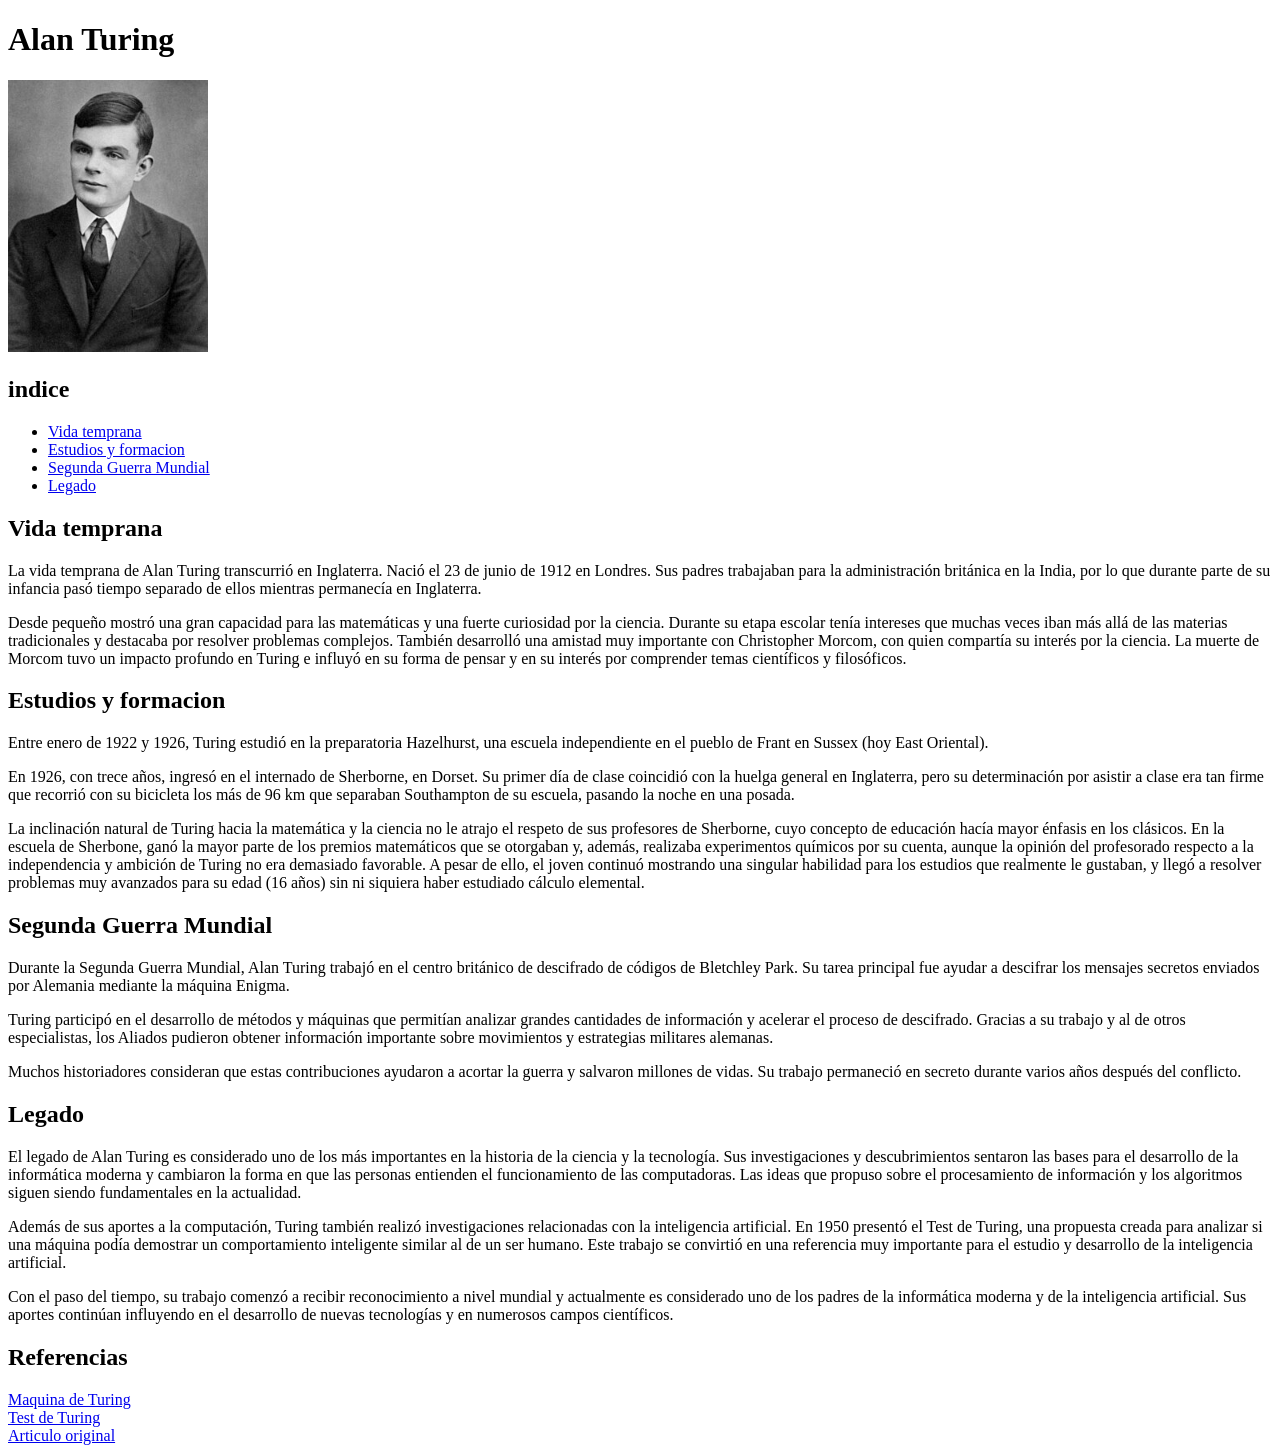
==== index.html @ c183ad16 "agregue etiquetas semanticas y no semanticas" ====
<!DOCTYPE html>
<html>
    <head>
        <title>Alan Turing</title>
    </head>
    <body>
       <header>
        <h1>Alan Turing</h1>
        <img src="img/Alan_Turing_img1.jpg" width="200">
       </header>

       <nav>
        <h2>indice</h2>
        <ul>
            <li><a href="#vida">Vida temprana</a></li>
            <li><a href="#estudios">Estudios y formacion</a></li>
            <li><a href="#guerra">Segunda Guerra Mundial</a></li>
            <li><a href="#legado">Legado</a></li>
        </ul>
       </nav>

       <main>

<section>
    
        <h2 id="vida">Vida temprana</h2>
        <p>La vida temprana de Alan Turing transcurrió en Inglaterra. Nació el 23 de junio de 1912 en Londres. Sus padres trabajaban para la administración británica en la India, por lo que durante parte de su infancia pasó tiempo separado de ellos mientras permanecía en Inglaterra.</p>
        <p>Desde pequeño mostró una gran capacidad para las matemáticas y una fuerte curiosidad por la ciencia. Durante su etapa escolar tenía intereses que muchas veces iban más allá de las materias tradicionales y destacaba por resolver problemas complejos. También desarrolló una amistad muy importante con Christopher Morcom, con quien compartía su interés por la ciencia. La muerte de Morcom tuvo un impacto profundo en Turing e influyó en su forma de pensar y en su interés por comprender temas científicos y filosóficos.</p>

        <h2 id="estudios">Estudios y formacion</h2>
        <p>Entre enero de 1922 y 1926, Turing estudió en la preparatoria Hazelhurst, una escuela independiente en el pueblo de Frant en Sussex (hoy East Oriental).</p>
        <p>En 1926, con trece años, ingresó en el internado de Sherborne, en Dorset. Su primer día de clase coincidió con la huelga general en Inglaterra, pero su determinación por asistir a clase era tan firme que recorrió con su bicicleta los más de 96 km que separaban Southampton de su escuela, pasando la noche en una posada.</p>
        <p>La inclinación natural de Turing hacia la matemática y la ciencia no le atrajo el respeto de sus profesores de Sherborne, cuyo concepto de educación hacía mayor énfasis en los clásicos. En la escuela de Sherbone, ganó la mayor parte de los premios matemáticos que se otorgaban y, además, realizaba experimentos químicos por su cuenta, aunque la opinión del profesorado respecto a la independencia y ambición de Turing no era demasiado favorable. A pesar de ello, el joven continuó mostrando una singular habilidad para los estudios que realmente le gustaban, y llegó a resolver problemas muy avanzados para su edad (16 años) sin ni siquiera haber estudiado cálculo elemental.</p>

        <h2 id="guerra">Segunda Guerra Mundial</h2>
        <p>Durante la Segunda Guerra Mundial, Alan Turing trabajó en el centro británico de descifrado de códigos de Bletchley Park. Su tarea principal fue ayudar a descifrar los mensajes secretos enviados por Alemania mediante la máquina Enigma.</p>
        <p>Turing participó en el desarrollo de métodos y máquinas que permitían analizar grandes cantidades de información y acelerar el proceso de descifrado. Gracias a su trabajo y al de otros especialistas, los Aliados pudieron obtener información importante sobre movimientos y estrategias militares alemanas.</p>
        <p>Muchos historiadores consideran que estas contribuciones ayudaron a acortar la guerra y salvaron millones de vidas. Su trabajo permaneció en secreto durante varios años después del conflicto.</p>

        <h2 id="legado">Legado</h2>
        <p>El legado de Alan Turing es considerado uno de los más importantes en la historia de la ciencia y la tecnología. Sus investigaciones y descubrimientos sentaron las bases para el desarrollo de la informática moderna y cambiaron la forma en que las personas entienden el funcionamiento de las computadoras. Las ideas que propuso sobre el procesamiento de información y los algoritmos siguen siendo fundamentales en la actualidad.</p>
        <p>Además de sus aportes a la computación, Turing también realizó investigaciones relacionadas con la inteligencia artificial. En 1950 presentó el Test de Turing, una propuesta creada para analizar si una máquina podía demostrar un comportamiento inteligente similar al de un ser humano. Este trabajo se convirtió en una referencia muy importante para el estudio y desarrollo de la inteligencia artificial.</p>
        <p>Con el paso del tiempo, su trabajo comenzó a recibir reconocimiento a nivel mundial y actualmente es considerado uno de los padres de la informática moderna y de la inteligencia artificial. Sus aportes continúan influyendo en el desarrollo de nuevas tecnologías y en numerosos campos científicos.</p>

        <h2>Referencias</h2>
        <a href="tema2.html">Maquina de Turing</a><br>
        <a href="tema3.html">Test de Turing</a><br>
        <a href="https://es.wikipedia.org/wiki/Alan_Turing">Articulo original</a>
        

    
    </body>
</html>
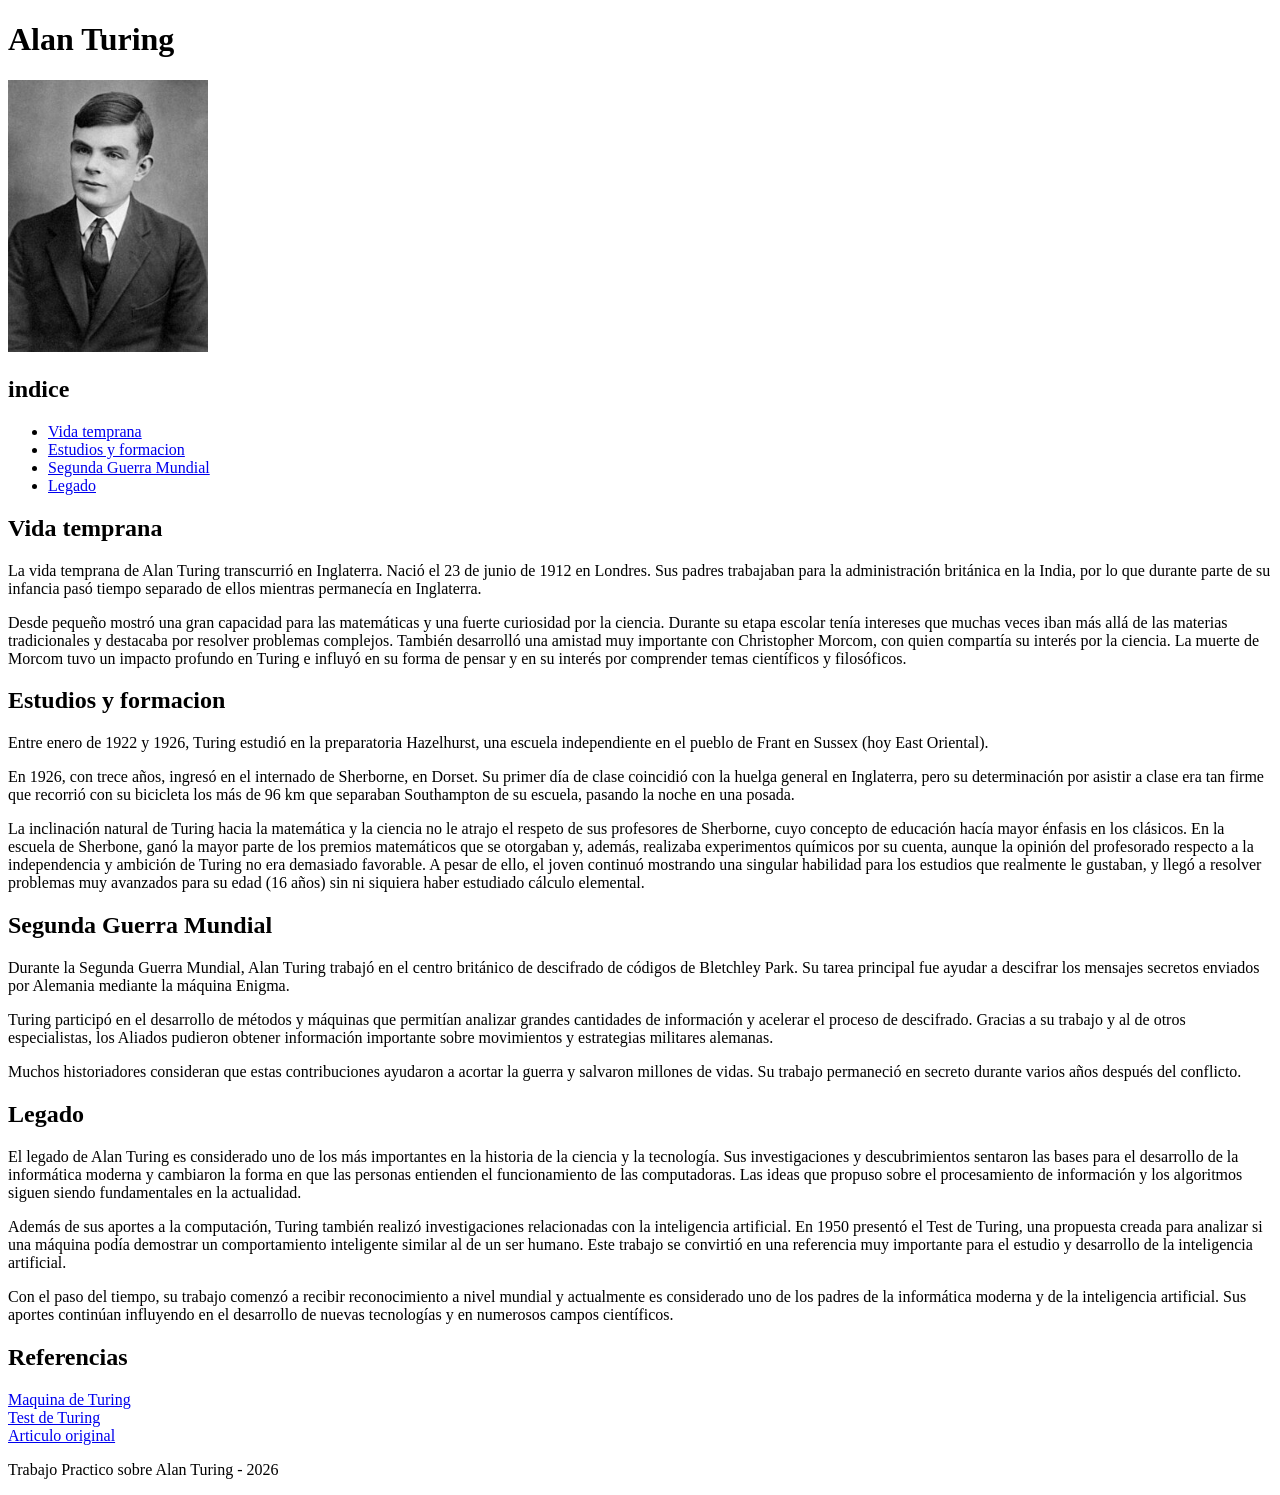
==== commit f6f4c7f1: "avances de etiquetas semanticas" ====
--- a/index.html
+++ b/index.html
@@ -22,31 +22,52 @@
        <main>
 
 <section>
-    
-        <h2 id="vida">Vida temprana</h2>
+
+        <article id="vida">
+        <h2>Vida temprana</h2>
         <p>La vida temprana de Alan Turing transcurrió en Inglaterra. Nació el 23 de junio de 1912 en Londres. Sus padres trabajaban para la administración británica en la India, por lo que durante parte de su infancia pasó tiempo separado de ellos mientras permanecía en Inglaterra.</p>
         <p>Desde pequeño mostró una gran capacidad para las matemáticas y una fuerte curiosidad por la ciencia. Durante su etapa escolar tenía intereses que muchas veces iban más allá de las materias tradicionales y destacaba por resolver problemas complejos. También desarrolló una amistad muy importante con Christopher Morcom, con quien compartía su interés por la ciencia. La muerte de Morcom tuvo un impacto profundo en Turing e influyó en su forma de pensar y en su interés por comprender temas científicos y filosóficos.</p>
+        </article>
+</section>
 
-        <h2 id="estudios">Estudios y formacion</h2>
+<section>
+    <article id="estudios">
+        <h2>Estudios y formacion</h2>
         <p>Entre enero de 1922 y 1926, Turing estudió en la preparatoria Hazelhurst, una escuela independiente en el pueblo de Frant en Sussex (hoy East Oriental).</p>
         <p>En 1926, con trece años, ingresó en el internado de Sherborne, en Dorset. Su primer día de clase coincidió con la huelga general en Inglaterra, pero su determinación por asistir a clase era tan firme que recorrió con su bicicleta los más de 96 km que separaban Southampton de su escuela, pasando la noche en una posada.</p>
         <p>La inclinación natural de Turing hacia la matemática y la ciencia no le atrajo el respeto de sus profesores de Sherborne, cuyo concepto de educación hacía mayor énfasis en los clásicos. En la escuela de Sherbone, ganó la mayor parte de los premios matemáticos que se otorgaban y, además, realizaba experimentos químicos por su cuenta, aunque la opinión del profesorado respecto a la independencia y ambición de Turing no era demasiado favorable. A pesar de ello, el joven continuó mostrando una singular habilidad para los estudios que realmente le gustaban, y llegó a resolver problemas muy avanzados para su edad (16 años) sin ni siquiera haber estudiado cálculo elemental.</p>
+    </article>
+</section>
 
-        <h2 id="guerra">Segunda Guerra Mundial</h2>
+<section>
+    <article id="guerra">
+        <h2>Segunda Guerra Mundial</h2>
         <p>Durante la Segunda Guerra Mundial, Alan Turing trabajó en el centro británico de descifrado de códigos de Bletchley Park. Su tarea principal fue ayudar a descifrar los mensajes secretos enviados por Alemania mediante la máquina Enigma.</p>
         <p>Turing participó en el desarrollo de métodos y máquinas que permitían analizar grandes cantidades de información y acelerar el proceso de descifrado. Gracias a su trabajo y al de otros especialistas, los Aliados pudieron obtener información importante sobre movimientos y estrategias militares alemanas.</p>
         <p>Muchos historiadores consideran que estas contribuciones ayudaron a acortar la guerra y salvaron millones de vidas. Su trabajo permaneció en secreto durante varios años después del conflicto.</p>
+    </article>
+</section>
 
-        <h2 id="legado">Legado</h2>
+<section>
+    <article id="legado">
+        <h2>Legado</h2>
         <p>El legado de Alan Turing es considerado uno de los más importantes en la historia de la ciencia y la tecnología. Sus investigaciones y descubrimientos sentaron las bases para el desarrollo de la informática moderna y cambiaron la forma en que las personas entienden el funcionamiento de las computadoras. Las ideas que propuso sobre el procesamiento de información y los algoritmos siguen siendo fundamentales en la actualidad.</p>
         <p>Además de sus aportes a la computación, Turing también realizó investigaciones relacionadas con la inteligencia artificial. En 1950 presentó el Test de Turing, una propuesta creada para analizar si una máquina podía demostrar un comportamiento inteligente similar al de un ser humano. Este trabajo se convirtió en una referencia muy importante para el estudio y desarrollo de la inteligencia artificial.</p>
         <p>Con el paso del tiempo, su trabajo comenzó a recibir reconocimiento a nivel mundial y actualmente es considerado uno de los padres de la informática moderna y de la inteligencia artificial. Sus aportes continúan influyendo en el desarrollo de nuevas tecnologías y en numerosos campos científicos.</p>
+    </article>
+</section>
 
+<div>
         <h2>Referencias</h2>
         <a href="tema2.html">Maquina de Turing</a><br>
         <a href="tema3.html">Test de Turing</a><br>
         <a href="https://es.wikipedia.org/wiki/Alan_Turing">Articulo original</a>
-        
+</div>
+       </main>
+
+       <footer>
+        <p>Trabajo Practico sobre Alan Turing - 2026</p>
+       </footer>
 
     
     </body>
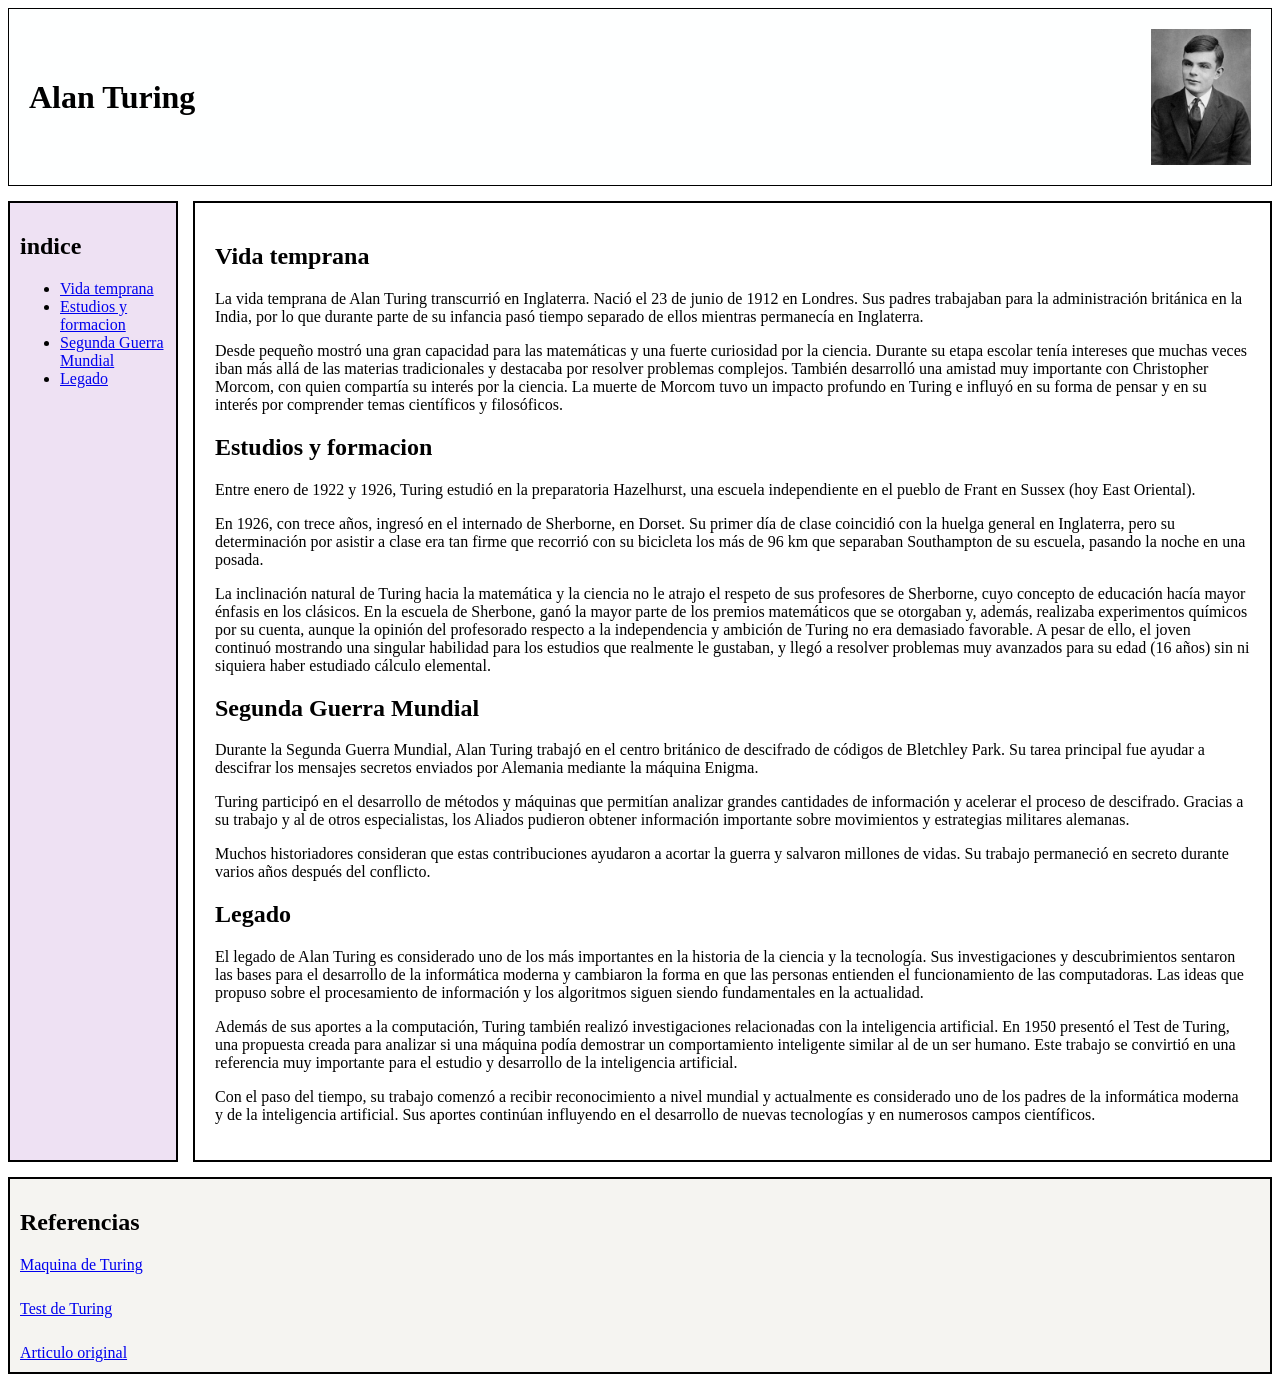
==== commit d9e3b298: "estilos" ====
--- a/index.html
+++ b/index.html
@@ -2,14 +2,15 @@
 <html>
     <head>
         <title>Alan Turing</title>
+        <link rel="stylesheet" href="estilos.css">
     </head>
     <body>
-       <header>
+        <div class="contenedor">
+            <header class="titulo">
         <h1>Alan Turing</h1>
-        <img src="img/Alan_Turing_img1.jpg" width="200">
-       </header>
-
-       <nav>
+        <img src="img/Alan_Turing_img1.jpg" width="100">
+            </header>
+            <nav class="indice">
         <h2>indice</h2>
         <ul>
             <li><a href="#vida">Vida temprana</a></li>
@@ -17,58 +18,36 @@
             <li><a href="#guerra">Segunda Guerra Mundial</a></li>
             <li><a href="#legado">Legado</a></li>
         </ul>
-       </nav>
+            </nav>
 
-       <main>
-
-<section>
-
-        <article id="vida">
-        <h2>Vida temprana</h2>
+            <main class="contenido">
+        <h2 id="vida">Vida temprana</h2>
         <p>La vida temprana de Alan Turing transcurrió en Inglaterra. Nació el 23 de junio de 1912 en Londres. Sus padres trabajaban para la administración británica en la India, por lo que durante parte de su infancia pasó tiempo separado de ellos mientras permanecía en Inglaterra.</p>
         <p>Desde pequeño mostró una gran capacidad para las matemáticas y una fuerte curiosidad por la ciencia. Durante su etapa escolar tenía intereses que muchas veces iban más allá de las materias tradicionales y destacaba por resolver problemas complejos. También desarrolló una amistad muy importante con Christopher Morcom, con quien compartía su interés por la ciencia. La muerte de Morcom tuvo un impacto profundo en Turing e influyó en su forma de pensar y en su interés por comprender temas científicos y filosóficos.</p>
-        </article>
-</section>
 
-<section>
-    <article id="estudios">
-        <h2>Estudios y formacion</h2>
+        <h2 id="estudios">Estudios y formacion</h2>
         <p>Entre enero de 1922 y 1926, Turing estudió en la preparatoria Hazelhurst, una escuela independiente en el pueblo de Frant en Sussex (hoy East Oriental).</p>
         <p>En 1926, con trece años, ingresó en el internado de Sherborne, en Dorset. Su primer día de clase coincidió con la huelga general en Inglaterra, pero su determinación por asistir a clase era tan firme que recorrió con su bicicleta los más de 96 km que separaban Southampton de su escuela, pasando la noche en una posada.</p>
         <p>La inclinación natural de Turing hacia la matemática y la ciencia no le atrajo el respeto de sus profesores de Sherborne, cuyo concepto de educación hacía mayor énfasis en los clásicos. En la escuela de Sherbone, ganó la mayor parte de los premios matemáticos que se otorgaban y, además, realizaba experimentos químicos por su cuenta, aunque la opinión del profesorado respecto a la independencia y ambición de Turing no era demasiado favorable. A pesar de ello, el joven continuó mostrando una singular habilidad para los estudios que realmente le gustaban, y llegó a resolver problemas muy avanzados para su edad (16 años) sin ni siquiera haber estudiado cálculo elemental.</p>
-    </article>
-</section>
 
-<section>
-    <article id="guerra">
-        <h2>Segunda Guerra Mundial</h2>
+        <h2 id="guerra">Segunda Guerra Mundial</h2>
         <p>Durante la Segunda Guerra Mundial, Alan Turing trabajó en el centro británico de descifrado de códigos de Bletchley Park. Su tarea principal fue ayudar a descifrar los mensajes secretos enviados por Alemania mediante la máquina Enigma.</p>
         <p>Turing participó en el desarrollo de métodos y máquinas que permitían analizar grandes cantidades de información y acelerar el proceso de descifrado. Gracias a su trabajo y al de otros especialistas, los Aliados pudieron obtener información importante sobre movimientos y estrategias militares alemanas.</p>
         <p>Muchos historiadores consideran que estas contribuciones ayudaron a acortar la guerra y salvaron millones de vidas. Su trabajo permaneció en secreto durante varios años después del conflicto.</p>
-    </article>
-</section>
 
-<section>
-    <article id="legado">
-        <h2>Legado</h2>
+        <h2 id="legado">Legado</h2>
         <p>El legado de Alan Turing es considerado uno de los más importantes en la historia de la ciencia y la tecnología. Sus investigaciones y descubrimientos sentaron las bases para el desarrollo de la informática moderna y cambiaron la forma en que las personas entienden el funcionamiento de las computadoras. Las ideas que propuso sobre el procesamiento de información y los algoritmos siguen siendo fundamentales en la actualidad.</p>
         <p>Además de sus aportes a la computación, Turing también realizó investigaciones relacionadas con la inteligencia artificial. En 1950 presentó el Test de Turing, una propuesta creada para analizar si una máquina podía demostrar un comportamiento inteligente similar al de un ser humano. Este trabajo se convirtió en una referencia muy importante para el estudio y desarrollo de la inteligencia artificial.</p>
         <p>Con el paso del tiempo, su trabajo comenzó a recibir reconocimiento a nivel mundial y actualmente es considerado uno de los padres de la informática moderna y de la inteligencia artificial. Sus aportes continúan influyendo en el desarrollo de nuevas tecnologías y en numerosos campos científicos.</p>
-    </article>
-</section>
+            </main>
 
-<div>
+            <footer class="referencias">
         <h2>Referencias</h2>
         <a href="tema2.html">Maquina de Turing</a><br>
         <a href="tema3.html">Test de Turing</a><br>
         <a href="https://es.wikipedia.org/wiki/Alan_Turing">Articulo original</a>
-</div>
-       </main>
-
-       <footer>
-        <p>Trabajo Practico sobre Alan Turing - 2026</p>
-       </footer>
-
+            </footer>
+        </div>
     
     </body>
 </html>
--- a/estilos.css
+++ b/estilos.css
@@ -0,0 +1,47 @@
+.contenedor{
+     display:grid;
+    gap:15px;
+
+    grid-template-columns: 170px 1fr;
+    grid-template-rows: auto 1fr auto;
+
+    grid-template-areas:
+        "titulo titulo"
+        "indice contenido"
+        "referencias referencias";
+}
+.titulo{
+    grid-area: titulo;
+    background:#feffff;
+    border:1px solid black;
+    padding:20px;
+
+    display:flex;
+    align-items:center;
+    justify-content: space-between;
+}
+.indice{
+grid-area: indice;
+    background:#eee1f3;
+    border:2px solid black;
+    padding:10px;
+}
+.contenido{
+    grid-area: contenido;
+    background:white;
+    border:2px solid black;
+    padding:20px;
+
+}
+
+.referencias{
+    grid-area: referencias;
+    background:#f5f4f1;
+    border:2px solid black;
+    padding:10px;
+}
+
+.referencias a{
+    display:block;
+    margin-top:8px;
+}
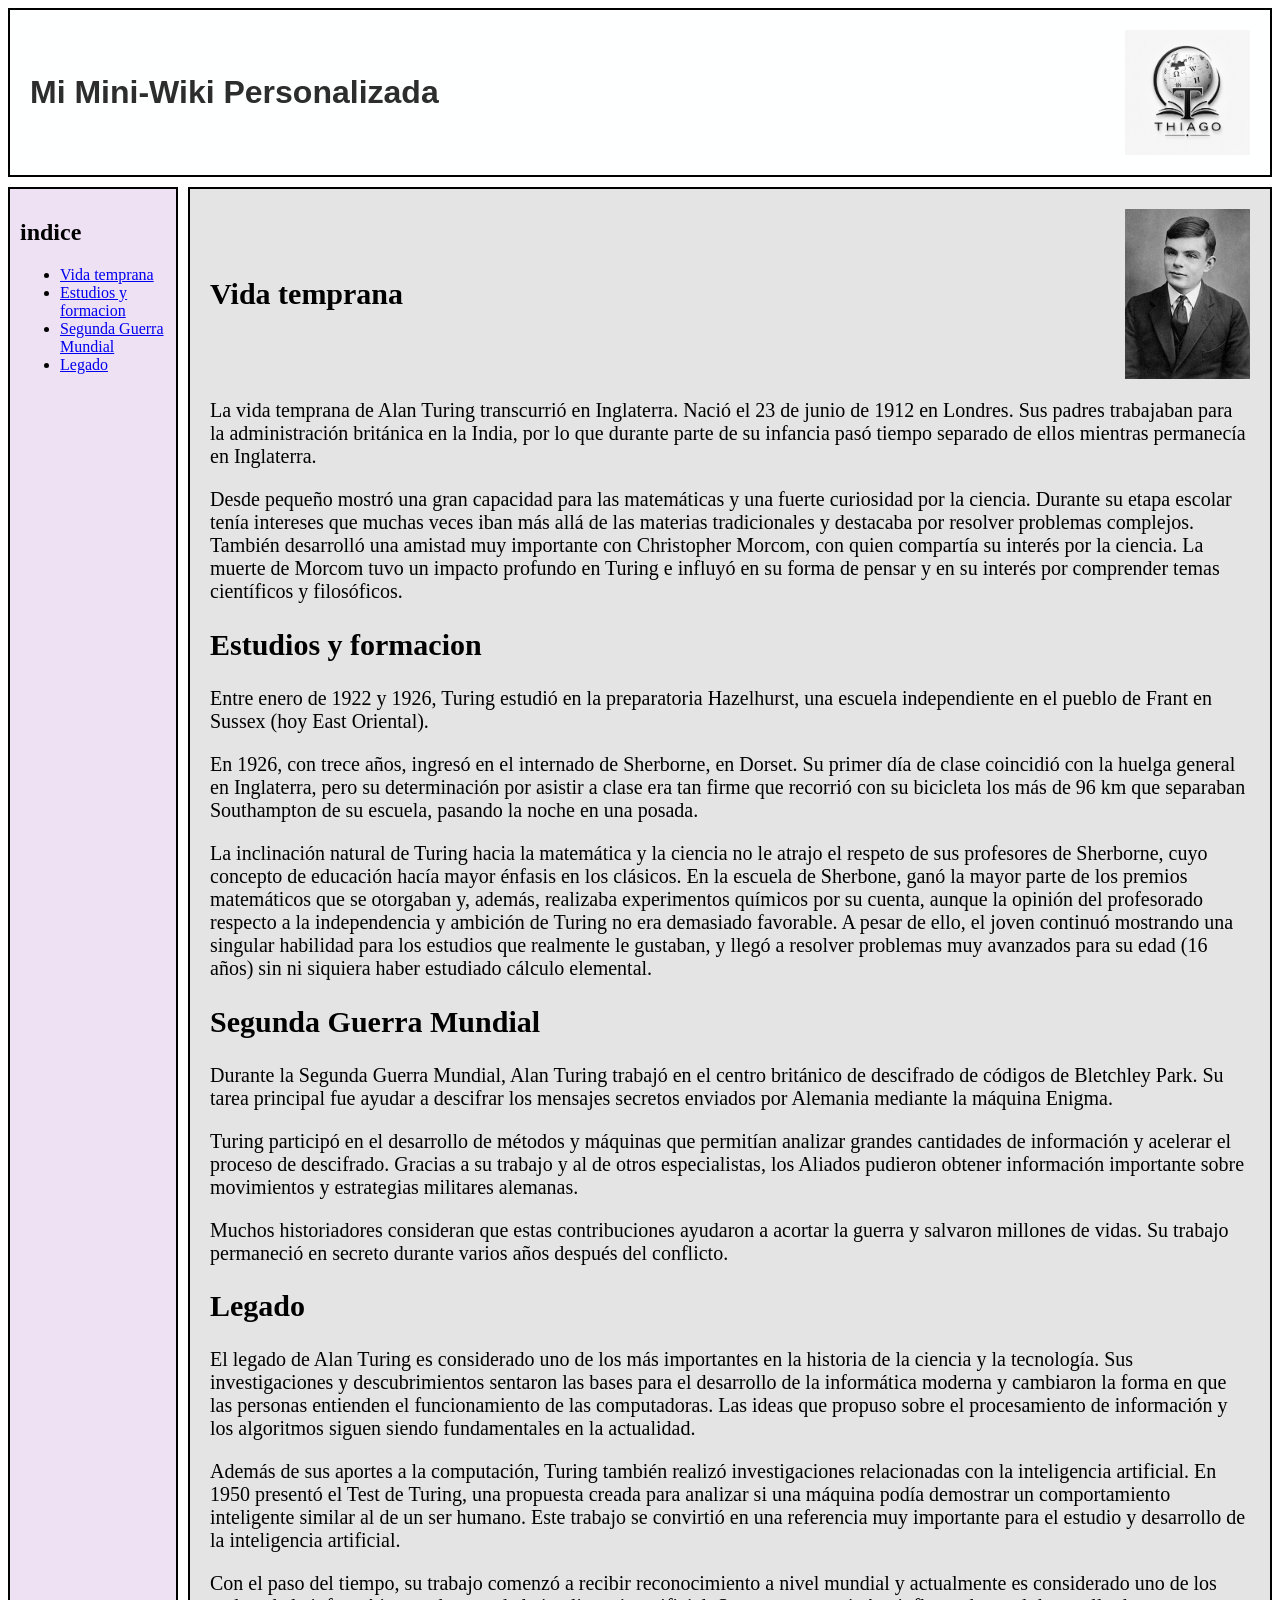
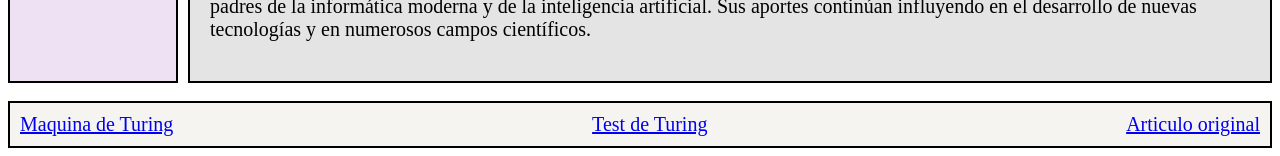
==== commit 320be091: "tp2 avanzado" ====
--- a/index.html
+++ b/index.html
@@ -1,54 +1,90 @@
 <!DOCTYPE html>
 <html>
-    <head>
-        <title>Alan Turing</title>
-        <link rel="stylesheet" href="estilos.css">
-    </head>
-    <body>
-        <div class="contenedor">
-            <header class="titulo">
-        <h1>Alan Turing</h1>
-        <img src="img/Alan_Turing_img1.jpg" width="100">
-            </header>
-            <nav class="indice">
-        <h2>indice</h2>
-        <ul>
-            <li><a href="#vida">Vida temprana</a></li>
-            <li><a href="#estudios">Estudios y formacion</a></li>
-            <li><a href="#guerra">Segunda Guerra Mundial</a></li>
-            <li><a href="#legado">Legado</a></li>
-        </ul>
-            </nav>
 
-            <main class="contenido">
-        <h2 id="vida">Vida temprana</h2>
-        <p>La vida temprana de Alan Turing transcurrió en Inglaterra. Nació el 23 de junio de 1912 en Londres. Sus padres trabajaban para la administración británica en la India, por lo que durante parte de su infancia pasó tiempo separado de ellos mientras permanecía en Inglaterra.</p>
-        <p>Desde pequeño mostró una gran capacidad para las matemáticas y una fuerte curiosidad por la ciencia. Durante su etapa escolar tenía intereses que muchas veces iban más allá de las materias tradicionales y destacaba por resolver problemas complejos. También desarrolló una amistad muy importante con Christopher Morcom, con quien compartía su interés por la ciencia. La muerte de Morcom tuvo un impacto profundo en Turing e influyó en su forma de pensar y en su interés por comprender temas científicos y filosóficos.</p>
+<head>
+    <title>Alan Turing</title>
+    <link rel="stylesheet" href="estilos.css">
+</head>
 
-        <h2 id="estudios">Estudios y formacion</h2>
-        <p>Entre enero de 1922 y 1926, Turing estudió en la preparatoria Hazelhurst, una escuela independiente en el pueblo de Frant en Sussex (hoy East Oriental).</p>
-        <p>En 1926, con trece años, ingresó en el internado de Sherborne, en Dorset. Su primer día de clase coincidió con la huelga general en Inglaterra, pero su determinación por asistir a clase era tan firme que recorrió con su bicicleta los más de 96 km que separaban Southampton de su escuela, pasando la noche en una posada.</p>
-        <p>La inclinación natural de Turing hacia la matemática y la ciencia no le atrajo el respeto de sus profesores de Sherborne, cuyo concepto de educación hacía mayor énfasis en los clásicos. En la escuela de Sherbone, ganó la mayor parte de los premios matemáticos que se otorgaban y, además, realizaba experimentos químicos por su cuenta, aunque la opinión del profesorado respecto a la independencia y ambición de Turing no era demasiado favorable. A pesar de ello, el joven continuó mostrando una singular habilidad para los estudios que realmente le gustaban, y llegó a resolver problemas muy avanzados para su edad (16 años) sin ni siquiera haber estudiado cálculo elemental.</p>
+<body>
+    <div class="contenedor">
+        <header class="titulo">
+            <h1>Mi Mini-Wiki Personalizada</h1>
+            <img src="img/logo_wiki.png" width="125">
+        </header>
+        <nav class="indice">
+            <h2>indice</h2>
+            <ul>
+                <li><a href="#vida">Vida temprana</a></li>
+                <li><a href="#estudios">Estudios y formacion</a></li>
+                <li><a href="#guerra">Segunda Guerra Mundial</a></li>
+                <li><a href="#legado">Legado</a></li>
+            </ul>
+        </nav>
 
-        <h2 id="guerra">Segunda Guerra Mundial</h2>
-        <p>Durante la Segunda Guerra Mundial, Alan Turing trabajó en el centro británico de descifrado de códigos de Bletchley Park. Su tarea principal fue ayudar a descifrar los mensajes secretos enviados por Alemania mediante la máquina Enigma.</p>
-        <p>Turing participó en el desarrollo de métodos y máquinas que permitían analizar grandes cantidades de información y acelerar el proceso de descifrado. Gracias a su trabajo y al de otros especialistas, los Aliados pudieron obtener información importante sobre movimientos y estrategias militares alemanas.</p>
-        <p>Muchos historiadores consideran que estas contribuciones ayudaron a acortar la guerra y salvaron millones de vidas. Su trabajo permaneció en secreto durante varios años después del conflicto.</p>
+        <main class="contenido">
+            <div class="a">
+            <h2 id="vida">Vida temprana</h2>
+            <img src="img/Alan_Turing_img1.jpg" width="125">
+            </div>
+            <p>La vida temprana de Alan Turing transcurrió en Inglaterra. Nació el 23 de junio de 1912 en Londres. Sus
+                padres trabajaban para la administración británica en la India, por lo que durante parte de su infancia
+                pasó tiempo separado de ellos mientras permanecía en Inglaterra.</p>
+            <p>Desde pequeño mostró una gran capacidad para las matemáticas y una fuerte curiosidad por la ciencia.
+                Durante su etapa escolar tenía intereses que muchas veces iban más allá de las materias tradicionales y
+                destacaba por resolver problemas complejos. También desarrolló una amistad muy importante con
+                Christopher Morcom, con quien compartía su interés por la ciencia. La muerte de Morcom tuvo un impacto
+                profundo en Turing e influyó en su forma de pensar y en su interés por comprender temas científicos y
+                filosóficos.</p>
 
-        <h2 id="legado">Legado</h2>
-        <p>El legado de Alan Turing es considerado uno de los más importantes en la historia de la ciencia y la tecnología. Sus investigaciones y descubrimientos sentaron las bases para el desarrollo de la informática moderna y cambiaron la forma en que las personas entienden el funcionamiento de las computadoras. Las ideas que propuso sobre el procesamiento de información y los algoritmos siguen siendo fundamentales en la actualidad.</p>
-        <p>Además de sus aportes a la computación, Turing también realizó investigaciones relacionadas con la inteligencia artificial. En 1950 presentó el Test de Turing, una propuesta creada para analizar si una máquina podía demostrar un comportamiento inteligente similar al de un ser humano. Este trabajo se convirtió en una referencia muy importante para el estudio y desarrollo de la inteligencia artificial.</p>
-        <p>Con el paso del tiempo, su trabajo comenzó a recibir reconocimiento a nivel mundial y actualmente es considerado uno de los padres de la informática moderna y de la inteligencia artificial. Sus aportes continúan influyendo en el desarrollo de nuevas tecnologías y en numerosos campos científicos.</p>
-            </main>
+            <h2 id="estudios">Estudios y formacion</h2>
+            <p>Entre enero de 1922 y 1926, Turing estudió en la preparatoria Hazelhurst, una escuela independiente en el
+                pueblo de Frant en Sussex (hoy East Oriental).</p>
+            <p>En 1926, con trece años, ingresó en el internado de Sherborne, en Dorset. Su primer día de clase
+                coincidió con la huelga general en Inglaterra, pero su determinación por asistir a clase era tan firme
+                que recorrió con su bicicleta los más de 96 km que separaban Southampton de su escuela, pasando la noche
+                en una posada.</p>
+            <p>La inclinación natural de Turing hacia la matemática y la ciencia no le atrajo el respeto de sus
+                profesores de Sherborne, cuyo concepto de educación hacía mayor énfasis en los clásicos. En la escuela
+                de Sherbone, ganó la mayor parte de los premios matemáticos que se otorgaban y, además, realizaba
+                experimentos químicos por su cuenta, aunque la opinión del profesorado respecto a la independencia y
+                ambición de Turing no era demasiado favorable. A pesar de ello, el joven continuó mostrando una singular
+                habilidad para los estudios que realmente le gustaban, y llegó a resolver problemas muy avanzados para
+                su edad (16 años) sin ni siquiera haber estudiado cálculo elemental.</p>
 
-            <footer class="referencias">
-        <h2>Referencias</h2>
-        <a href="tema2.html">Maquina de Turing</a><br>
-        <a href="tema3.html">Test de Turing</a><br>
-        <a href="https://es.wikipedia.org/wiki/Alan_Turing">Articulo original</a>
-            </footer>
-        </div>
-    
-    </body>
-</html>
-    +            <h2 id="guerra">Segunda Guerra Mundial</h2>
+            <p>Durante la Segunda Guerra Mundial, Alan Turing trabajó en el centro británico de descifrado de códigos de
+                Bletchley Park. Su tarea principal fue ayudar a descifrar los mensajes secretos enviados por Alemania
+                mediante la máquina Enigma.</p>
+            <p>Turing participó en el desarrollo de métodos y máquinas que permitían analizar grandes cantidades de
+                información y acelerar el proceso de descifrado. Gracias a su trabajo y al de otros especialistas, los
+                Aliados pudieron obtener información importante sobre movimientos y estrategias militares alemanas.</p>
+            <p>Muchos historiadores consideran que estas contribuciones ayudaron a acortar la guerra y salvaron millones
+                de vidas. Su trabajo permaneció en secreto durante varios años después del conflicto.</p>
+
+            <h2 id="legado">Legado</h2>
+            <p>El legado de Alan Turing es considerado uno de los más importantes en la historia de la ciencia y la
+                tecnología. Sus investigaciones y descubrimientos sentaron las bases para el desarrollo de la
+                informática moderna y cambiaron la forma en que las personas entienden el funcionamiento de las
+                computadoras. Las ideas que propuso sobre el procesamiento de información y los algoritmos siguen siendo
+                fundamentales en la actualidad.</p>
+            <p>Además de sus aportes a la computación, Turing también realizó investigaciones relacionadas con la
+                inteligencia artificial. En 1950 presentó el Test de Turing, una propuesta creada para analizar si una
+                máquina podía demostrar un comportamiento inteligente similar al de un ser humano. Este trabajo se
+                convirtió en una referencia muy importante para el estudio y desarrollo de la inteligencia artificial.
+            </p>
+            <p>Con el paso del tiempo, su trabajo comenzó a recibir reconocimiento a nivel mundial y actualmente es
+                considerado uno de los padres de la informática moderna y de la inteligencia artificial. Sus aportes
+                continúan influyendo en el desarrollo de nuevas tecnologías y en numerosos campos científicos.</p>
+        </main>
+
+        <footer class="referencias">
+            <a href="tema2.html">Maquina de Turing</a><br>
+            <a href="tema3.html">Test de Turing</a><br>
+            <a href="https://es.wikipedia.org/wiki/Alan_Turing">Articulo original</a>
+        </footer>
+    </div>
+
+</body>
+
+</html>
--- a/estilos.css
+++ b/estilos.css
@@ -1,8 +1,8 @@
 .contenedor{
      display:grid;
-    gap:15px;
+    gap:10px;
 
-    grid-template-columns: 170px 1fr;
+    grid-template-columns:  170px 3fr;
     grid-template-rows: auto 1fr auto;
 
     grid-template-areas:
@@ -13,8 +13,10 @@
 .titulo{
     grid-area: titulo;
     background:#feffff;
-    border:1px solid black;
+    border:2px solid black;
     padding:20px;
+    font-family: sans-serif;
+    color: #2e2d2e;
 
     display:flex;
     align-items:center;
@@ -28,20 +30,30 @@
 }
 .contenido{
     grid-area: contenido;
-    background:white;
+    background:rgb(228, 228, 228);
     border:2px solid black;
-    padding:20px;
+    padding: 20px;
+    font-family: 'Times New Roman', Times, serif;
+    font-size: 20px;
 
 }
 
 .referencias{
     grid-area: referencias;
     background:#f5f4f1;
-    border:2px solid black;
+    border:2px solid black;     
     padding:10px;
-}
-
-.referencias a{
-    display:block;
+    font-size: 20px;
+    flex-direction: row;
+    display:flex;
+    align-items: center;
+    justify-content: space-between;
     margin-top:8px;
 }
+.a{
+    grid-area: contenido;
+    display: flex;
+    align-items: center;
+    justify-content: space-between;
+    flex-direction: row;
+}
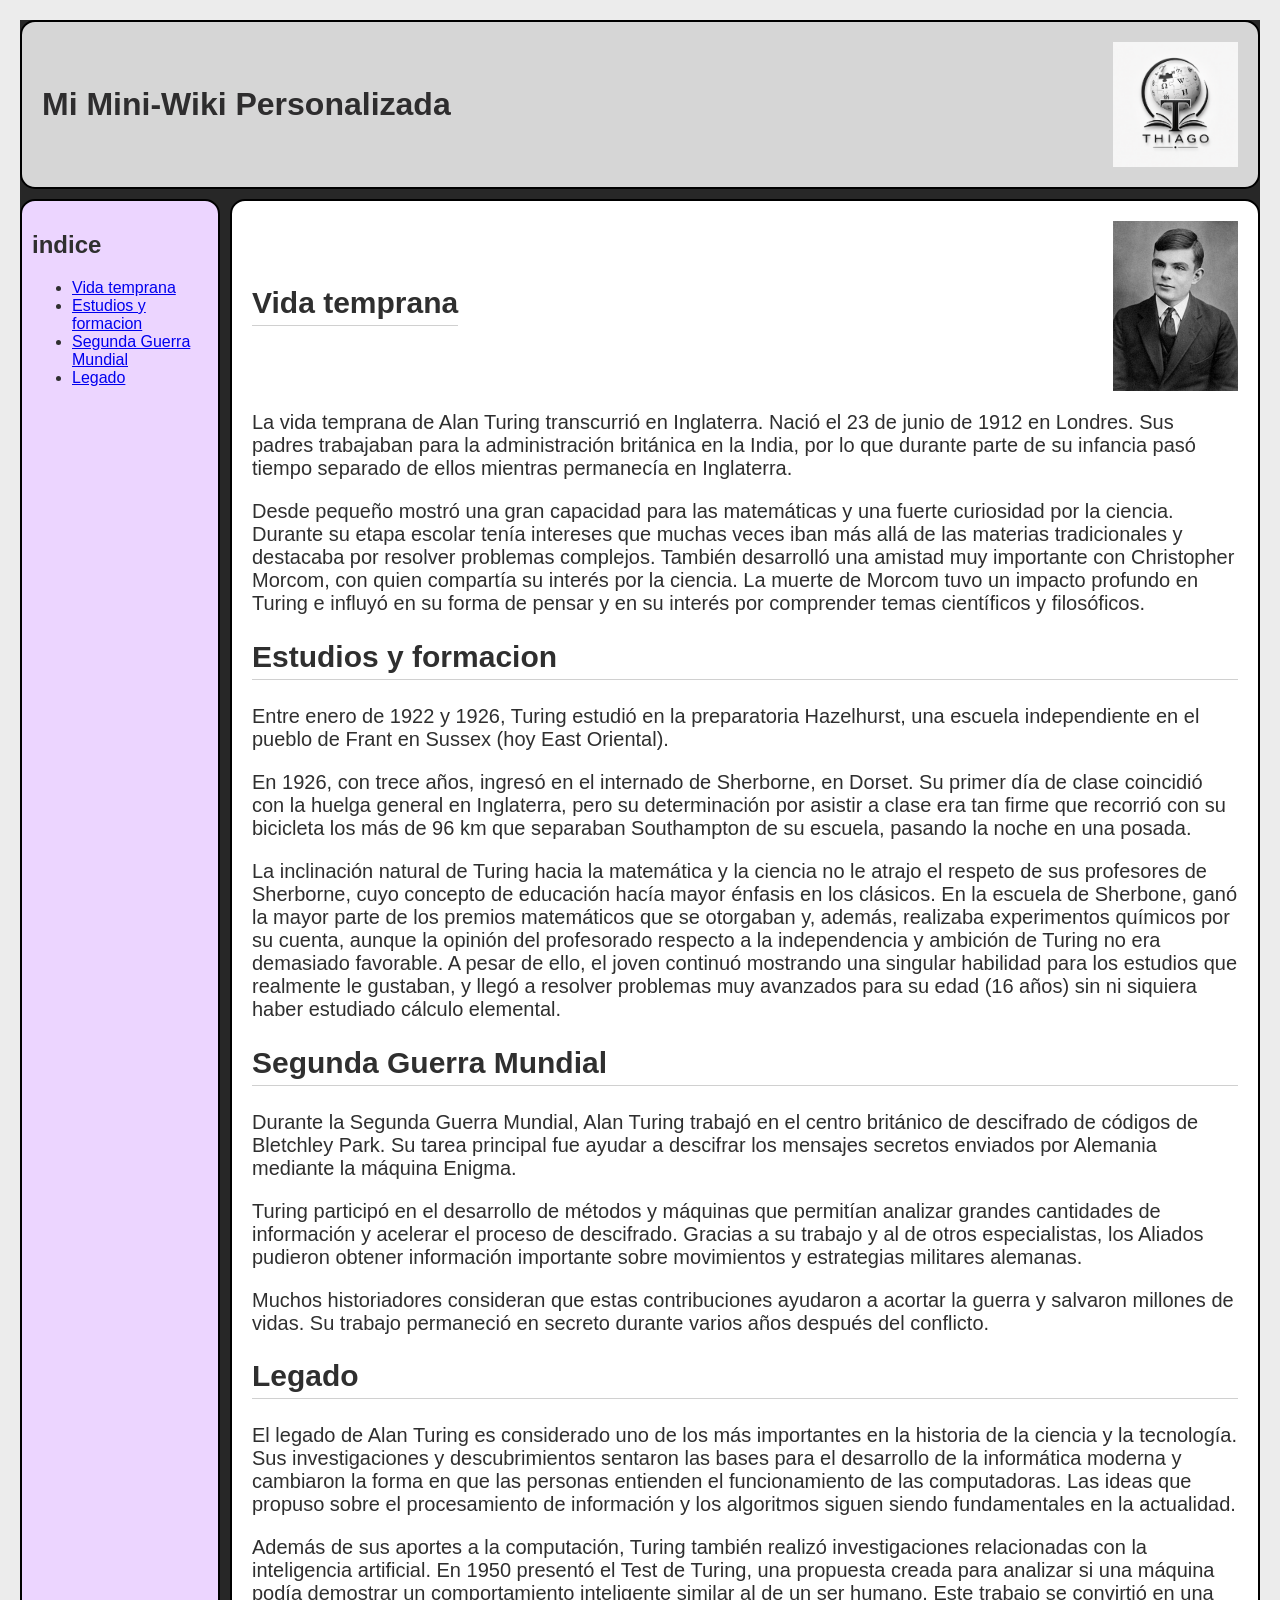
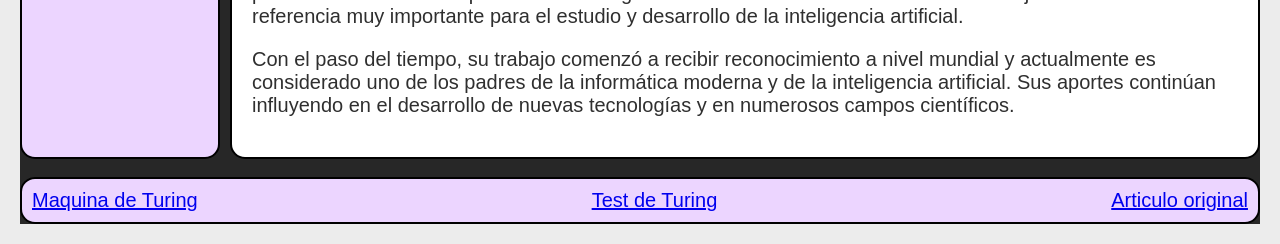
==== commit d7ac80b8: "tp terminado" ====
--- a/index.html
+++ b/index.html
@@ -23,7 +23,7 @@
         </nav>
 
         <main class="contenido">
-            <div class="a">
+            <div class="encabezado">
             <h2 id="vida">Vida temprana</h2>
             <img src="img/Alan_Turing_img1.jpg" width="125">
             </div>
--- a/estilos.css
+++ b/estilos.css
@@ -1,8 +1,16 @@
+body {
+    font-family: sans-serif;
+    background: #ececec;
+    color: #2f2f2f;
+    margin: 0;
+    padding: 20px;
+}
+
 .contenedor{
      display:grid;
     gap:10px;
-
-    grid-template-columns:  170px 3fr;
+background:#272727;
+    grid-template-columns:  200px 3fr;
     grid-template-rows: auto 1fr auto;
 
     grid-template-areas:
@@ -12,35 +20,44 @@
 }
 .titulo{
     grid-area: titulo;
-    background:#feffff;
+    background:#d6d6d6;
     border:2px solid black;
     padding:20px;
-    font-family: sans-serif;
     color: #2e2d2e;
 
     display:flex;
     align-items:center;
     justify-content: space-between;
+    border-radius: 15px;
 }
 .indice{
 grid-area: indice;
-    background:#eee1f3;
+    background:#ecd5ff;
     border:2px solid black;
     padding:10px;
+    border-radius: 15px;
 }
 .contenido{
     grid-area: contenido;
-    background:rgb(228, 228, 228);
+     background:#ffffff;
     border:2px solid black;
     padding: 20px;
-    font-family: 'Times New Roman', Times, serif;
     font-size: 20px;
+    border-radius: 15px;
 
+}
+.contenido h2 {
+    border-bottom: 1px solid #d0d0d0;
+    padding-bottom: 5px;
+}
+.contenido img {
+    max-width: 100%;
+    height: auto;
 }
 
 .referencias{
     grid-area: referencias;
-    background:#f5f4f1;
+     background:#ecd5ff;
     border:2px solid black;     
     padding:10px;
     font-size: 20px;
@@ -49,8 +66,9 @@
     align-items: center;
     justify-content: space-between;
     margin-top:8px;
+    border-radius: 15px;
 }
-.a{
+.encabezado{
     grid-area: contenido;
     display: flex;
     align-items: center;
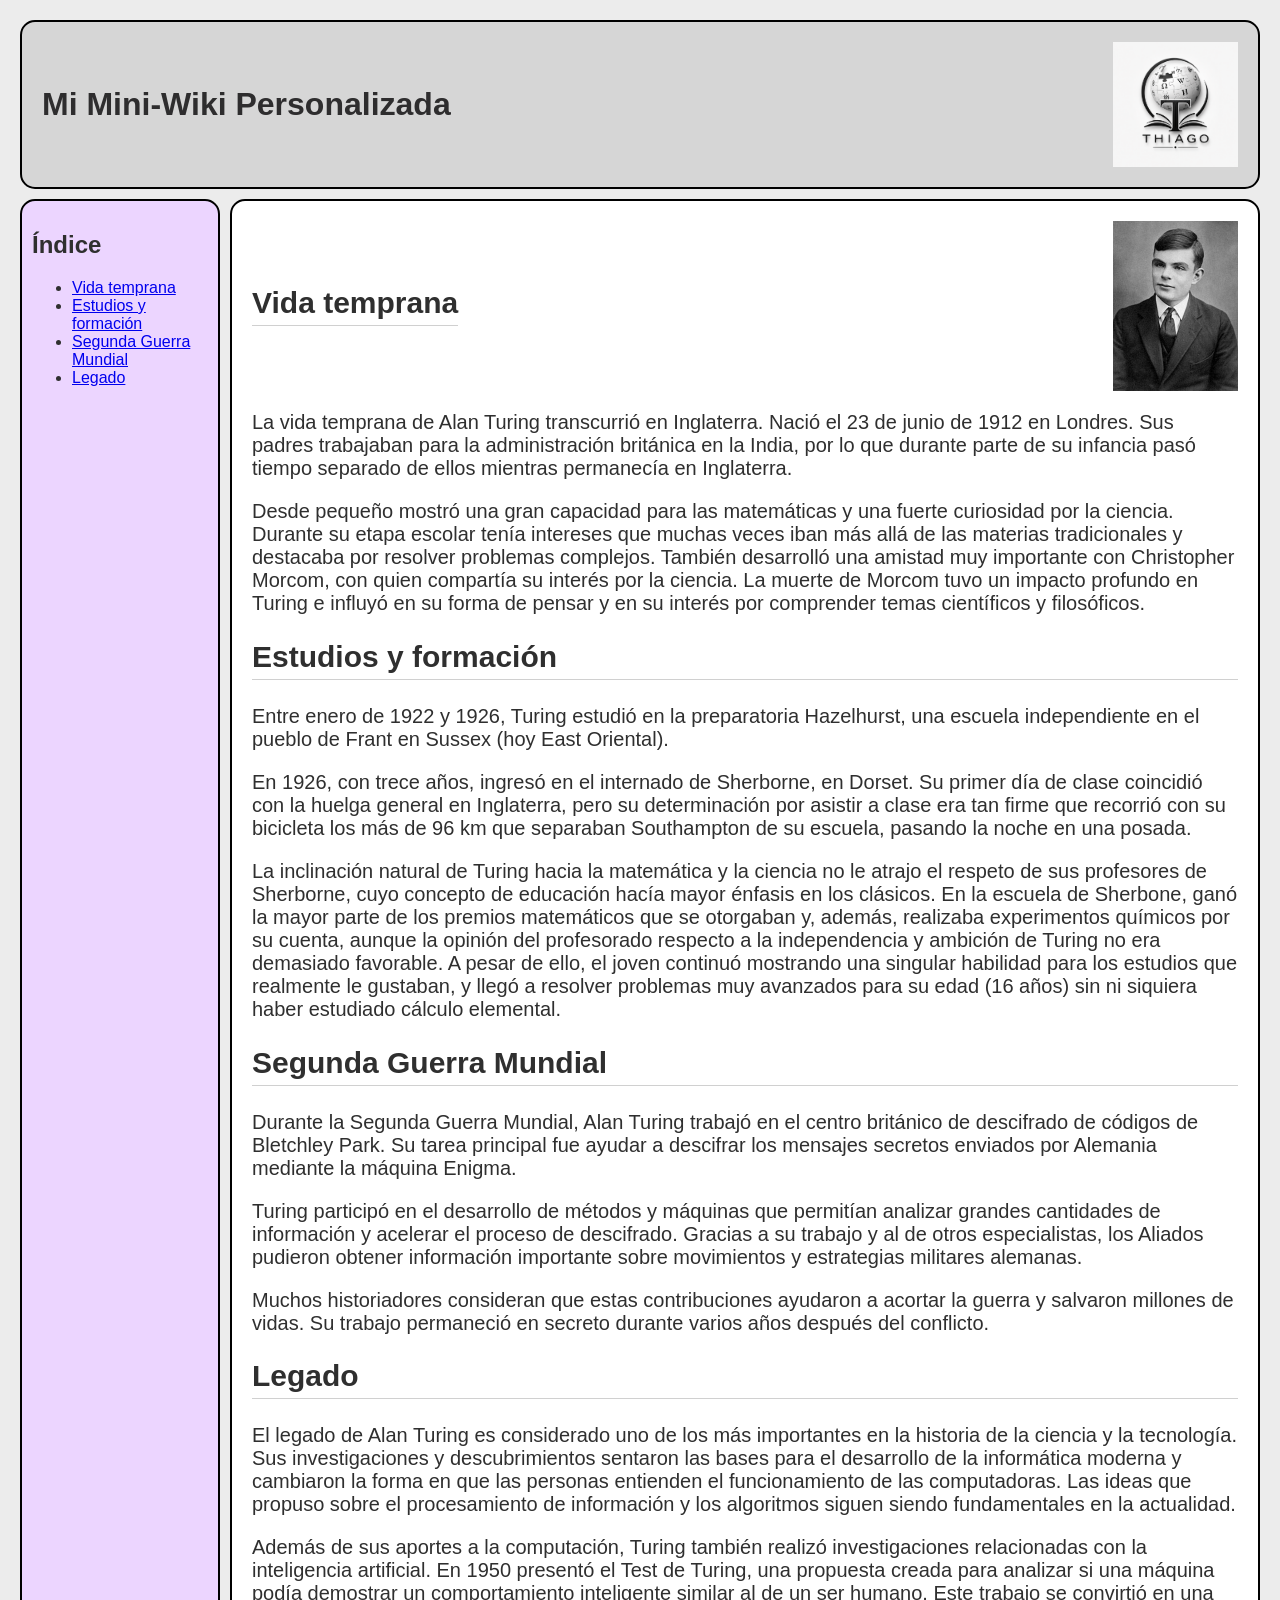
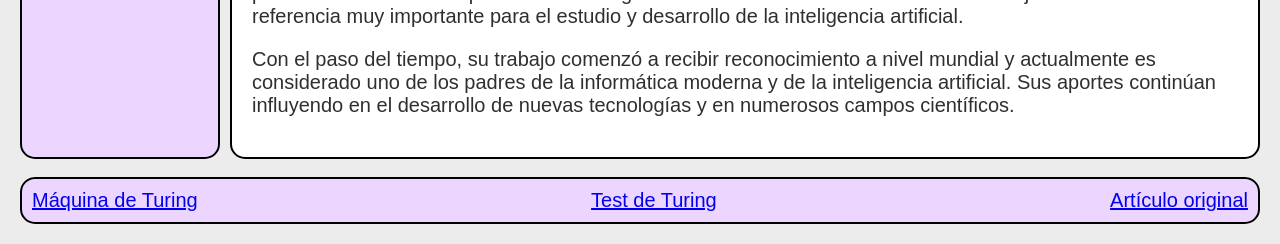
==== commit 53662264: "aplique estilos a etiquetas semanticas y corregi el fondo de contendor" ====
--- a/index.html
+++ b/index.html
@@ -1,90 +1,56 @@
 <!DOCTYPE html>
-<html>
-
+<html lang="es">
 <head>
+    <meta charset="UTF-8">
     <title>Alan Turing</title>
     <link rel="stylesheet" href="estilos.css">
 </head>
-
 <body>
     <div class="contenedor">
-        <header class="titulo">
+        <header>
             <h1>Mi Mini-Wiki Personalizada</h1>
-            <img src="img/logo_wiki.png" width="125">
+            <img src="img/logo_wiki.png" width="125" alt="Logo Mini-Wiki">
         </header>
-        <nav class="indice">
-            <h2>indice</h2>
+
+        <nav>
+            <h2>Índice</h2>
             <ul>
                 <li><a href="#vida">Vida temprana</a></li>
-                <li><a href="#estudios">Estudios y formacion</a></li>
+                <li><a href="#estudios">Estudios y formación</a></li>
                 <li><a href="#guerra">Segunda Guerra Mundial</a></li>
                 <li><a href="#legado">Legado</a></li>
             </ul>
         </nav>
 
-        <main class="contenido">
+        <main>
             <div class="encabezado">
-            <h2 id="vida">Vida temprana</h2>
-            <img src="img/Alan_Turing_img1.jpg" width="125">
+                <h2 id="vida">Vida temprana</h2>
+                <img src="img/Alan_Turing_img1.jpg" width="125" alt="Alan Turing">
             </div>
-            <p>La vida temprana de Alan Turing transcurrió en Inglaterra. Nació el 23 de junio de 1912 en Londres. Sus
-                padres trabajaban para la administración británica en la India, por lo que durante parte de su infancia
-                pasó tiempo separado de ellos mientras permanecía en Inglaterra.</p>
-            <p>Desde pequeño mostró una gran capacidad para las matemáticas y una fuerte curiosidad por la ciencia.
-                Durante su etapa escolar tenía intereses que muchas veces iban más allá de las materias tradicionales y
-                destacaba por resolver problemas complejos. También desarrolló una amistad muy importante con
-                Christopher Morcom, con quien compartía su interés por la ciencia. La muerte de Morcom tuvo un impacto
-                profundo en Turing e influyó en su forma de pensar y en su interés por comprender temas científicos y
-                filosóficos.</p>
+            <p>La vida temprana de Alan Turing transcurrió en Inglaterra. Nació el 23 de junio de 1912 en Londres. Sus padres trabajaban para la administración británica en la India, por lo que durante parte de su infancia pasó tiempo separado de ellos mientras permanecía en Inglaterra.</p>
+            <p>Desde pequeño mostró una gran capacidad para las matemáticas y una fuerte curiosidad por la ciencia. Durante su etapa escolar tenía intereses que muchas veces iban más allá de las materias tradicionales y destacaba por resolver problemas complejos. También desarrolló una amistad muy importante con Christopher Morcom, con quien compartía su interés por la ciencia. La muerte de Morcom tuvo un impacto profundo en Turing e influyó en su forma de pensar y en su interés por comprender temas científicos y filosóficos.</p>
 
-            <h2 id="estudios">Estudios y formacion</h2>
-            <p>Entre enero de 1922 y 1926, Turing estudió en la preparatoria Hazelhurst, una escuela independiente en el
-                pueblo de Frant en Sussex (hoy East Oriental).</p>
-            <p>En 1926, con trece años, ingresó en el internado de Sherborne, en Dorset. Su primer día de clase
-                coincidió con la huelga general en Inglaterra, pero su determinación por asistir a clase era tan firme
-                que recorrió con su bicicleta los más de 96 km que separaban Southampton de su escuela, pasando la noche
-                en una posada.</p>
-            <p>La inclinación natural de Turing hacia la matemática y la ciencia no le atrajo el respeto de sus
-                profesores de Sherborne, cuyo concepto de educación hacía mayor énfasis en los clásicos. En la escuela
-                de Sherbone, ganó la mayor parte de los premios matemáticos que se otorgaban y, además, realizaba
-                experimentos químicos por su cuenta, aunque la opinión del profesorado respecto a la independencia y
-                ambición de Turing no era demasiado favorable. A pesar de ello, el joven continuó mostrando una singular
-                habilidad para los estudios que realmente le gustaban, y llegó a resolver problemas muy avanzados para
-                su edad (16 años) sin ni siquiera haber estudiado cálculo elemental.</p>
+            <h2 id="estudios">Estudios y formación</h2>
+            <p>Entre enero de 1922 y 1926, Turing estudió en la preparatoria Hazelhurst, una escuela independiente en el pueblo de Frant en Sussex (hoy East Oriental).</p>
+            <p>En 1926, con trece años, ingresó en el internado de Sherborne, en Dorset. Su primer día de clase coincidió con la huelga general en Inglaterra, pero su determinación por asistir a clase era tan firme que recorrió con su bicicleta los más de 96 km que separaban Southampton de su escuela, pasando la noche en una posada.</p>
+            <p>La inclinación natural de Turing hacia la matemática y la ciencia no le atrajo el respeto de sus profesores de Sherborne, cuyo concepto de educación hacía mayor énfasis en los clásicos. En la escuela de Sherbone, ganó la mayor parte de los premios matemáticos que se otorgaban y, además, realizaba experimentos químicos por su cuenta, aunque la opinión del profesorado respecto a la independencia y ambición de Turing no era demasiado favorable. A pesar de ello, el joven continuó mostrando una singular habilidad para los estudios que realmente le gustaban, y llegó a resolver problemas muy avanzados para su edad (16 años) sin ni siquiera haber estudiado cálculo elemental.</p>
 
             <h2 id="guerra">Segunda Guerra Mundial</h2>
-            <p>Durante la Segunda Guerra Mundial, Alan Turing trabajó en el centro británico de descifrado de códigos de
-                Bletchley Park. Su tarea principal fue ayudar a descifrar los mensajes secretos enviados por Alemania
-                mediante la máquina Enigma.</p>
-            <p>Turing participó en el desarrollo de métodos y máquinas que permitían analizar grandes cantidades de
-                información y acelerar el proceso de descifrado. Gracias a su trabajo y al de otros especialistas, los
-                Aliados pudieron obtener información importante sobre movimientos y estrategias militares alemanas.</p>
-            <p>Muchos historiadores consideran que estas contribuciones ayudaron a acortar la guerra y salvaron millones
-                de vidas. Su trabajo permaneció en secreto durante varios años después del conflicto.</p>
+            <p>Durante la Segunda Guerra Mundial, Alan Turing trabajó en el centro británico de descifrado de códigos de Bletchley Park. Su tarea principal fue ayudar a descifrar los mensajes secretos enviados por Alemania mediante la máquina Enigma.</p>
+            <p>Turing participó en el desarrollo de métodos y máquinas que permitían analizar grandes cantidades de información y acelerar el proceso de descifrado. Gracias a su trabajo y al de otros especialistas, los Aliados pudieron obtener información importante sobre movimientos y estrategias militares alemanas.</p>
+            <p>Muchos historiadores consideran que estas contribuciones ayudaron a acortar la guerra y salvaron millones de vidas. Su trabajo permaneció en secreto durante varios años después del conflicto.</p>
 
             <h2 id="legado">Legado</h2>
-            <p>El legado de Alan Turing es considerado uno de los más importantes en la historia de la ciencia y la
-                tecnología. Sus investigaciones y descubrimientos sentaron las bases para el desarrollo de la
-                informática moderna y cambiaron la forma en que las personas entienden el funcionamiento de las
-                computadoras. Las ideas que propuso sobre el procesamiento de información y los algoritmos siguen siendo
-                fundamentales en la actualidad.</p>
-            <p>Además de sus aportes a la computación, Turing también realizó investigaciones relacionadas con la
-                inteligencia artificial. En 1950 presentó el Test de Turing, una propuesta creada para analizar si una
-                máquina podía demostrar un comportamiento inteligente similar al de un ser humano. Este trabajo se
-                convirtió en una referencia muy importante para el estudio y desarrollo de la inteligencia artificial.
-            </p>
-            <p>Con el paso del tiempo, su trabajo comenzó a recibir reconocimiento a nivel mundial y actualmente es
-                considerado uno de los padres de la informática moderna y de la inteligencia artificial. Sus aportes
-                continúan influyendo en el desarrollo de nuevas tecnologías y en numerosos campos científicos.</p>
+            <p>El legado de Alan Turing es considerado uno de los más importantes en la historia de la ciencia y la tecnología. Sus investigaciones y descubrimientos sentaron las bases para el desarrollo de la informática moderna y cambiaron la forma en que las personas entienden el funcionamiento de las computadoras. Las ideas que propuso sobre el procesamiento de información y los algoritmos siguen siendo fundamentales en la actualidad.</p>
+            <p>Además de sus aportes a la computación, Turing también realizó investigaciones relacionadas con la inteligencia artificial. En 1950 presentó el Test de Turing, una propuesta creada para analizar si una máquina podía demostrar un comportamiento inteligente similar al de un ser humano. Este trabajo se convirtió en una referencia muy importante para el estudio y desarrollo de la inteligencia artificial.</p>
+            <p>Con el paso del tiempo, su trabajo comenzó a recibir reconocimiento a nivel mundial y actualmente es considerado uno de los padres de la informática moderna y de la inteligencia artificial. Sus aportes continúan influyendo en el desarrollo de nuevas tecnologías y en numerosos campos científicos.</p>
         </main>
 
-        <footer class="referencias">
-            <a href="tema2.html">Maquina de Turing</a><br>
+        <footer>
+            <a href="tema2.html">Máquina de Turing</a><br>
             <a href="tema3.html">Test de Turing</a><br>
-            <a href="https://es.wikipedia.org/wiki/Alan_Turing">Articulo original</a>
+            <a href="https://es.wikipedia.org/wiki/Alan_Turing" target="_blank">Artículo original</a>
         </footer>
     </div>
-
 </body>
-
 </html>
--- a/estilos.css
+++ b/estilos.css
@@ -6,70 +6,79 @@
     padding: 20px;
 }
 
-.contenedor{
-     display:grid;
-    gap:10px;
-background:#272727;
-    grid-template-columns:  200px 3fr;
+/* 
+   Se quita el background oscuro (#272727) del contenedor 
+   para solucionar el borde blanco/rectángulo oscuro confuso.
+*/
+.contenedor {
+    display: grid;
+    gap: 10px;
+    grid-template-columns: 200px 3fr;
     grid-template-rows: auto 1fr auto;
+    grid-template-areas:
+        "header header"
+        "nav    main"
+        "footer footer";
+}
 
-    grid-template-areas:
-        "titulo titulo"
-        "indice contenido"
-        "referencias referencias";
-}
-.titulo{
-    grid-area: titulo;
-    background:#d6d6d6;
-    border:2px solid black;
-    padding:20px;
+/* 
+   Se aplican las reglas directamente a las etiquetas semánticas 
+   HTML5 (header, nav, main, footer) en vez de usar clases CSS.
+*/
+header {
+    grid-area: header;
+    background: #d6d6d6;
+    border: 2px solid black;
+    padding: 20px;
     color: #2e2d2e;
-
-    display:flex;
-    align-items:center;
+    display: flex;
+    align-items: center;
     justify-content: space-between;
     border-radius: 15px;
 }
-.indice{
-grid-area: indice;
-    background:#ecd5ff;
-    border:2px solid black;
-    padding:10px;
+
+nav {
+    grid-area: nav;
+    background: #ecd5ff;
+    border: 2px solid black;
+    padding: 10px;
     border-radius: 15px;
 }
-.contenido{
-    grid-area: contenido;
-     background:#ffffff;
-    border:2px solid black;
+
+main {
+    grid-area: main;
+    background: #ffffff;
+    border: 2px solid black;
     padding: 20px;
     font-size: 20px;
     border-radius: 15px;
+}
 
-}
-.contenido h2 {
+main h2 {
     border-bottom: 1px solid #d0d0d0;
     padding-bottom: 5px;
 }
-.contenido img {
+
+main img {
     max-width: 100%;
     height: auto;
 }
 
-.referencias{
-    grid-area: referencias;
-     background:#ecd5ff;
-    border:2px solid black;     
-    padding:10px;
+footer {
+    grid-area: footer;
+    background: #ecd5ff;
+    border: 2px solid black;
+    padding: 10px;
     font-size: 20px;
+    display: flex;
     flex-direction: row;
-    display:flex;
     align-items: center;
     justify-content: space-between;
-    margin-top:8px;
+    margin-top: 8px;
     border-radius: 15px;
 }
-.encabezado{
-    grid-area: contenido;
+
+.encabezado {
     display: flex;
     align-items: center;
     justify-content: space-between;
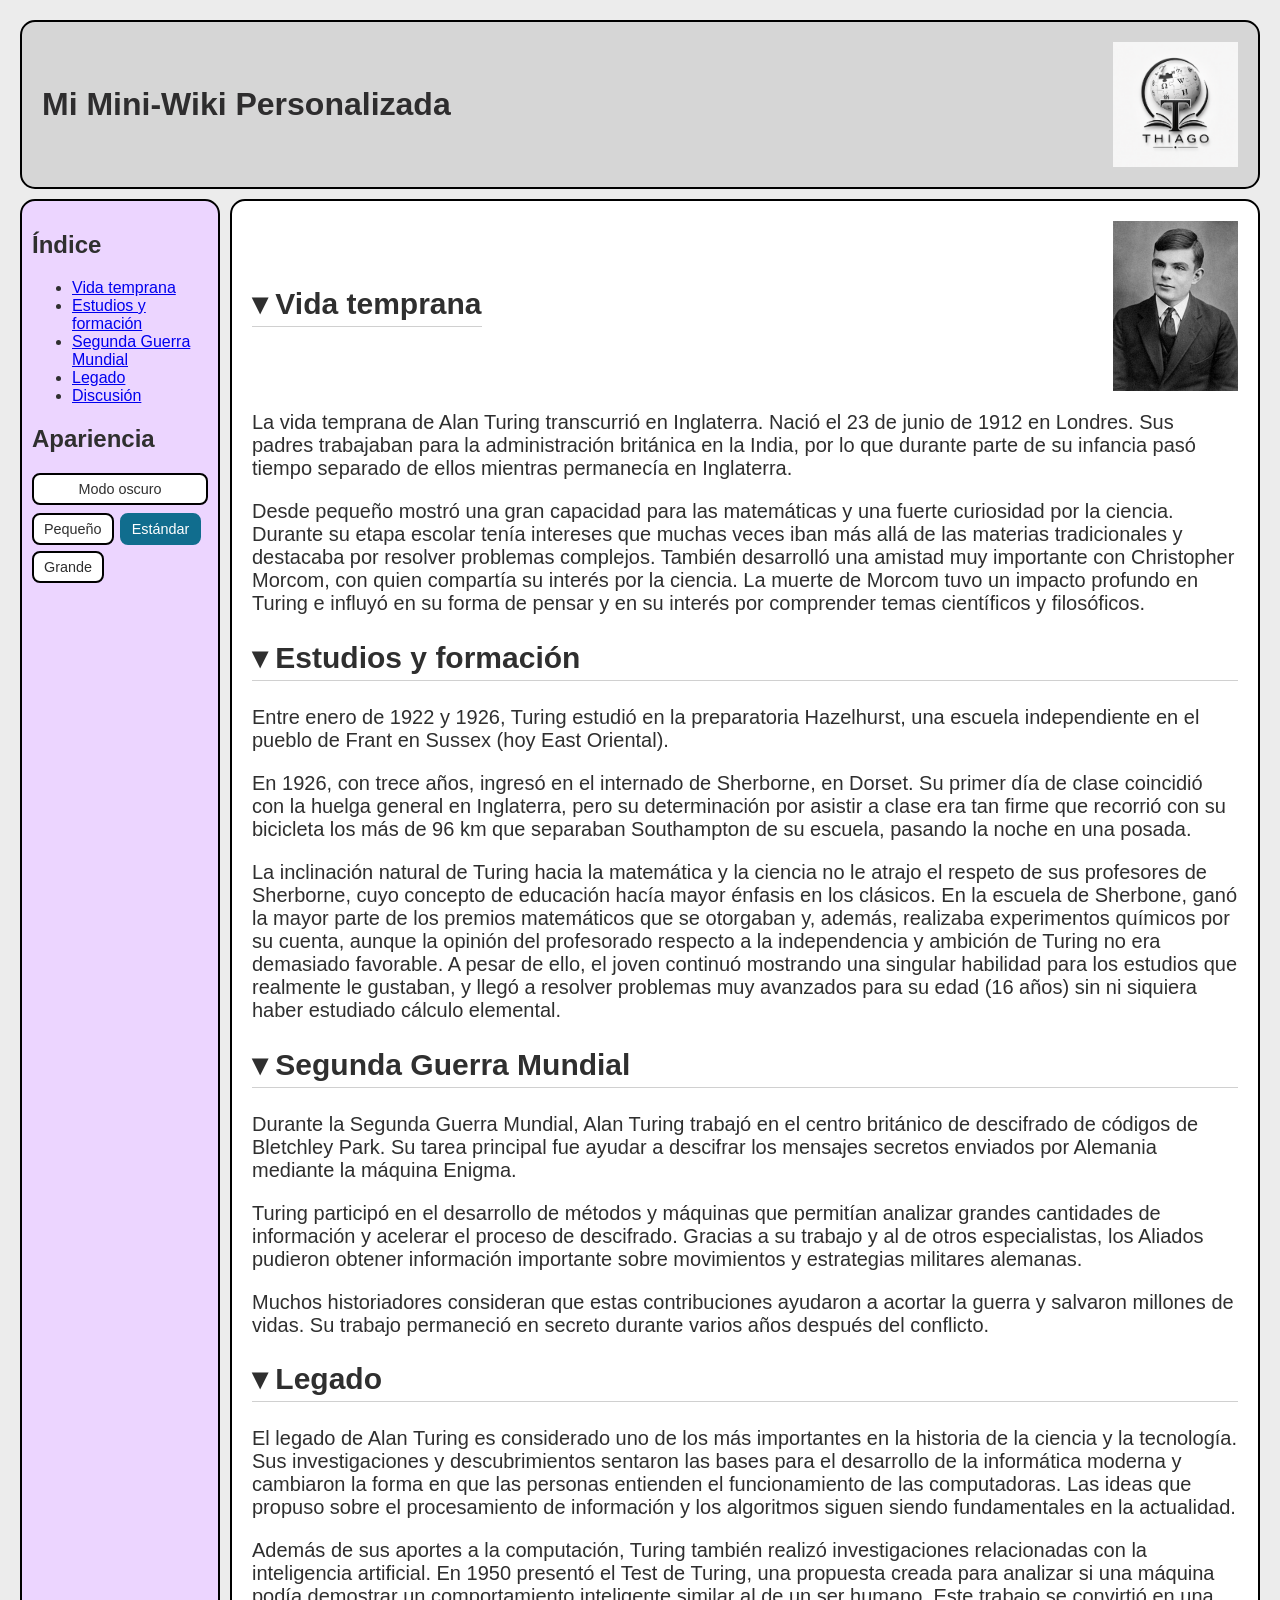
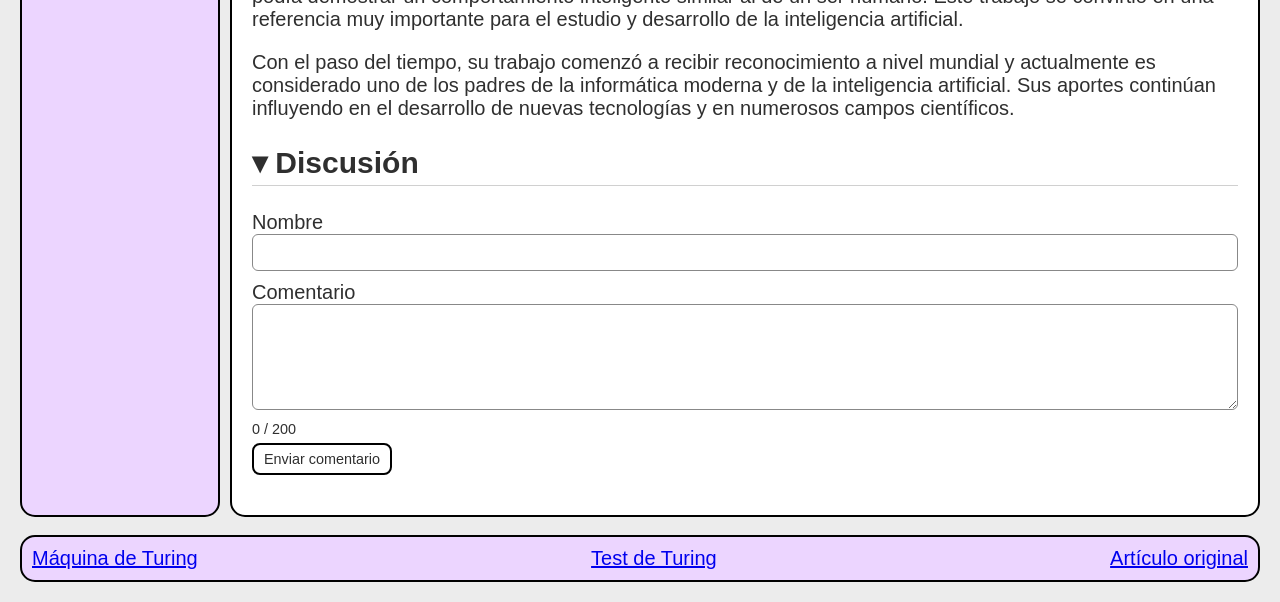
==== commit dfd6845d: "mas avances del tp3" ====
--- a/index.html
+++ b/index.html
@@ -4,6 +4,7 @@
     <meta charset="UTF-8">
     <title>Alan Turing</title>
     <link rel="stylesheet" href="estilos.css">
+    <script src="main.js" defer></script>
 </head>
 <body>
     <div class="contenedor">
@@ -12,38 +13,68 @@
             <img src="img/logo_wiki.png" width="125" alt="Logo Mini-Wiki">
         </header>
 
-        <nav>
+        <aside>
             <h2>Índice</h2>
-            <ul>
-                <li><a href="#vida">Vida temprana</a></li>
-                <li><a href="#estudios">Estudios y formación</a></li>
-                <li><a href="#guerra">Segunda Guerra Mundial</a></li>
-                <li><a href="#legado">Legado</a></li>
-            </ul>
-        </nav>
+            <!-- lista vacía: la completa main.js al cargar la página -->
+            <ul id="indice"></ul>
+
+            <h2>Apariencia</h2>
+            <div class="panel-apariencia">
+                <button type="button" id="boton-modo">Modo oscuro</button>
+                <div class="botones-tamano">
+                    <button type="button" id="boton-pequeno">Pequeño</button>
+                    <button type="button" id="boton-estandar" class="activo">Estándar</button>
+                    <button type="button" id="boton-grande">Grande</button>
+                </div>
+            </div>
+        </aside>
 
         <main>
-            <div class="encabezado">
-                <h2 id="vida">Vida temprana</h2>
-                <img src="img/Alan_Turing_img1.jpg" width="125" alt="Alan Turing">
-            </div>
-            <p>La vida temprana de Alan Turing transcurrió en Inglaterra. Nació el 23 de junio de 1912 en Londres. Sus padres trabajaban para la administración británica en la India, por lo que durante parte de su infancia pasó tiempo separado de ellos mientras permanecía en Inglaterra.</p>
-            <p>Desde pequeño mostró una gran capacidad para las matemáticas y una fuerte curiosidad por la ciencia. Durante su etapa escolar tenía intereses que muchas veces iban más allá de las materias tradicionales y destacaba por resolver problemas complejos. También desarrolló una amistad muy importante con Christopher Morcom, con quien compartía su interés por la ciencia. La muerte de Morcom tuvo un impacto profundo en Turing e influyó en su forma de pensar y en su interés por comprender temas científicos y filosóficos.</p>
+            <section>
+                <div class="encabezado">
+                    <h2 id="vida">Vida temprana</h2>
+                    <img src="img/Alan_Turing_img1.jpg" width="125" alt="Alan Turing">
+                </div>
+                <p>La vida temprana de Alan Turing transcurrió en Inglaterra. Nació el 23 de junio de 1912 en Londres. Sus padres trabajaban para la administración británica en la India, por lo que durante parte de su infancia pasó tiempo separado de ellos mientras permanecía en Inglaterra.</p>
+                <p>Desde pequeño mostró una gran capacidad para las matemáticas y una fuerte curiosidad por la ciencia. Durante su etapa escolar tenía intereses que muchas veces iban más allá de las materias tradicionales y destacaba por resolver problemas complejos. También desarrolló una amistad muy importante con Christopher Morcom, con quien compartía su interés por la ciencia. La muerte de Morcom tuvo un impacto profundo en Turing e influyó en su forma de pensar y en su interés por comprender temas científicos y filosóficos.</p>
+            </section>
 
-            <h2 id="estudios">Estudios y formación</h2>
-            <p>Entre enero de 1922 y 1926, Turing estudió en la preparatoria Hazelhurst, una escuela independiente en el pueblo de Frant en Sussex (hoy East Oriental).</p>
-            <p>En 1926, con trece años, ingresó en el internado de Sherborne, en Dorset. Su primer día de clase coincidió con la huelga general en Inglaterra, pero su determinación por asistir a clase era tan firme que recorrió con su bicicleta los más de 96 km que separaban Southampton de su escuela, pasando la noche en una posada.</p>
-            <p>La inclinación natural de Turing hacia la matemática y la ciencia no le atrajo el respeto de sus profesores de Sherborne, cuyo concepto de educación hacía mayor énfasis en los clásicos. En la escuela de Sherbone, ganó la mayor parte de los premios matemáticos que se otorgaban y, además, realizaba experimentos químicos por su cuenta, aunque la opinión del profesorado respecto a la independencia y ambición de Turing no era demasiado favorable. A pesar de ello, el joven continuó mostrando una singular habilidad para los estudios que realmente le gustaban, y llegó a resolver problemas muy avanzados para su edad (16 años) sin ni siquiera haber estudiado cálculo elemental.</p>
+            <section>
+                <h2 id="estudios">Estudios y formación</h2>
+                <p>Entre enero de 1922 y 1926, Turing estudió en la preparatoria Hazelhurst, una escuela independiente en el pueblo de Frant en Sussex (hoy East Oriental).</p>
+                <p>En 1926, con trece años, ingresó en el internado de Sherborne, en Dorset. Su primer día de clase coincidió con la huelga general en Inglaterra, pero su determinación por asistir a clase era tan firme que recorrió con su bicicleta los más de 96 km que separaban Southampton de su escuela, pasando la noche en una posada.</p>
+                <p>La inclinación natural de Turing hacia la matemática y la ciencia no le atrajo el respeto de sus profesores de Sherborne, cuyo concepto de educación hacía mayor énfasis en los clásicos. En la escuela de Sherbone, ganó la mayor parte de los premios matemáticos que se otorgaban y, además, realizaba experimentos químicos por su cuenta, aunque la opinión del profesorado respecto a la independencia y ambición de Turing no era demasiado favorable. A pesar de ello, el joven continuó mostrando una singular habilidad para los estudios que realmente le gustaban, y llegó a resolver problemas muy avanzados para su edad (16 años) sin ni siquiera haber estudiado cálculo elemental.</p>
+            </section>
 
-            <h2 id="guerra">Segunda Guerra Mundial</h2>
-            <p>Durante la Segunda Guerra Mundial, Alan Turing trabajó en el centro británico de descifrado de códigos de Bletchley Park. Su tarea principal fue ayudar a descifrar los mensajes secretos enviados por Alemania mediante la máquina Enigma.</p>
-            <p>Turing participó en el desarrollo de métodos y máquinas que permitían analizar grandes cantidades de información y acelerar el proceso de descifrado. Gracias a su trabajo y al de otros especialistas, los Aliados pudieron obtener información importante sobre movimientos y estrategias militares alemanas.</p>
-            <p>Muchos historiadores consideran que estas contribuciones ayudaron a acortar la guerra y salvaron millones de vidas. Su trabajo permaneció en secreto durante varios años después del conflicto.</p>
+            <section>
+                <h2 id="guerra">Segunda Guerra Mundial</h2>
+                <p>Durante la Segunda Guerra Mundial, Alan Turing trabajó en el centro británico de descifrado de códigos de Bletchley Park. Su tarea principal fue ayudar a descifrar los mensajes secretos enviados por Alemania mediante la máquina Enigma.</p>
+                <p>Turing participó en el desarrollo de métodos y máquinas que permitían analizar grandes cantidades de información y acelerar el proceso de descifrado. Gracias a su trabajo y al de otros especialistas, los Aliados pudieron obtener información importante sobre movimientos y estrategias militares alemanas.</p>
+                <p>Muchos historiadores consideran que estas contribuciones ayudaron a acortar la guerra y salvaron millones de vidas. Su trabajo permaneció en secreto durante varios años después del conflicto.</p>
+            </section>
 
-            <h2 id="legado">Legado</h2>
-            <p>El legado de Alan Turing es considerado uno de los más importantes en la historia de la ciencia y la tecnología. Sus investigaciones y descubrimientos sentaron las bases para el desarrollo de la informática moderna y cambiaron la forma en que las personas entienden el funcionamiento de las computadoras. Las ideas que propuso sobre el procesamiento de información y los algoritmos siguen siendo fundamentales en la actualidad.</p>
-            <p>Además de sus aportes a la computación, Turing también realizó investigaciones relacionadas con la inteligencia artificial. En 1950 presentó el Test de Turing, una propuesta creada para analizar si una máquina podía demostrar un comportamiento inteligente similar al de un ser humano. Este trabajo se convirtió en una referencia muy importante para el estudio y desarrollo de la inteligencia artificial.</p>
-            <p>Con el paso del tiempo, su trabajo comenzó a recibir reconocimiento a nivel mundial y actualmente es considerado uno de los padres de la informática moderna y de la inteligencia artificial. Sus aportes continúan influyendo en el desarrollo de nuevas tecnologías y en numerosos campos científicos.</p>
+            <section>
+                <h2 id="legado">Legado</h2>
+                <p>El legado de Alan Turing es considerado uno de los más importantes en la historia de la ciencia y la tecnología. Sus investigaciones y descubrimientos sentaron las bases para el desarrollo de la informática moderna y cambiaron la forma en que las personas entienden el funcionamiento de las computadoras. Las ideas que propuso sobre el procesamiento de información y los algoritmos siguen siendo fundamentales en la actualidad.</p>
+                <p>Además de sus aportes a la computación, Turing también realizó investigaciones relacionadas con la inteligencia artificial. En 1950 presentó el Test de Turing, una propuesta creada para analizar si una máquina podía demostrar un comportamiento inteligente similar al de un ser humano. Este trabajo se convirtió en una referencia muy importante para el estudio y desarrollo de la inteligencia artificial.</p>
+                <p>Con el paso del tiempo, su trabajo comenzó a recibir reconocimiento a nivel mundial y actualmente es considerado uno de los padres de la informática moderna y de la inteligencia artificial. Sus aportes continúan influyendo en el desarrollo de nuevas tecnologías y en numerosos campos científicos.</p>
+            </section>
+
+            <section>
+                <h2 id="discusion">Discusión</h2>
+                <form id="formulario-comentario" novalidate>
+                    <label for="nombre-comentario">Nombre</label>
+                    <input type="text" id="nombre-comentario" name="nombre">
+
+                    <label for="texto-comentario">Comentario</label>
+                    <textarea id="texto-comentario" name="comentario" rows="4"></textarea>
+
+                    <p id="contador-comentario" class="contador">0 / 200</p>
+                    <button type="submit">Enviar comentario</button>
+                </form>
+                <p id="aviso-comentario" class="aviso"></p>
+                <ul id="lista-comentarios"></ul>
+            </section>
         </main>
 
         <footer>
--- a/estilos.css
+++ b/estilos.css
@@ -6,10 +6,6 @@
     padding: 20px;
 }
 
-/* 
-   Se quita el background oscuro (#272727) del contenedor 
-   para solucionar el borde blanco/rectángulo oscuro confuso.
-*/
 .contenedor {
     display: grid;
     gap: 10px;
@@ -17,14 +13,10 @@
     grid-template-rows: auto 1fr auto;
     grid-template-areas:
         "header header"
-        "nav    main"
+        "aside  main"
         "footer footer";
 }
 
-/* 
-   Se aplican las reglas directamente a las etiquetas semánticas 
-   HTML5 (header, nav, main, footer) en vez de usar clases CSS.
-*/
 header {
     grid-area: header;
     background: #d6d6d6;
@@ -37,8 +29,8 @@
     border-radius: 15px;
 }
 
-nav {
-    grid-area: nav;
+aside {
+    grid-area: aside;
     background: #ecd5ff;
     border: 2px solid black;
     padding: 10px;
@@ -50,7 +42,7 @@
     background: #ffffff;
     border: 2px solid black;
     padding: 20px;
-    font-size: 20px;
+    font-size: 1.25rem; 
     border-radius: 15px;
 }
 
@@ -84,3 +76,121 @@
     justify-content: space-between;
     flex-direction: row;
 }
+
+.panel-apariencia {
+    display: flex;
+    flex-direction: column;
+    gap: 8px;
+}
+
+.botones-tamano {
+    display: flex;
+    flex-wrap: wrap;
+    gap: 6px;
+}
+
+aside button,
+#formulario-comentario button,
+.borrar {
+    padding: 6px 10px;
+    border: 2px solid black;
+    border-radius: 8px;
+    background: #ffffff;
+    color: #2f2f2f;
+    cursor: pointer;
+    font-size: 0.9rem;
+}
+
+aside button.activo {
+    background: #106D8E;
+    border-color: #106D8E;
+    color: #ffffff;
+}
+
+
+main.texto-pequeno { font-size: 1rem; }
+main.texto-grande  { font-size: 1.5rem; }
+
+
+body.oscuro {
+    background: #14171a;
+    color: #e6e6e6;
+}
+
+body.oscuro header {
+    background: #2a2f33;
+    color: #e6e6e6;
+    border-color: #8a8f94;
+}
+
+body.oscuro aside,
+body.oscuro footer {
+    background: #2d2438;
+    border-color: #8a8f94;
+}
+
+body.oscuro main {
+    background: #1f2428;
+    border-color: #8a8f94;
+}
+
+body.oscuro main h2 { border-bottom-color: #555b61; }
+body.oscuro a { color: #9ecbff; }
+
+body.oscuro input,
+body.oscuro textarea {
+    background: #2a2f33;
+    color: #e6e6e6;
+}
+
+body.oscuro aside button:not(.activo),
+body.oscuro #formulario-comentario button,
+body.oscuro .borrar {
+    background: #2a2f33;
+    color: #e6e6e6;
+    border-color: #8a8f94;
+}
+
+
+main section h2 { cursor: pointer; }
+
+
+main section h2::before { content: "▾ "; }
+main section.plegada h2::before { content: "▸ "; }
+
+
+main section.plegada > :not(h2):not(.encabezado) { display: none; }
+main section.plegada .encabezado img { display: none; }
+
+
+#formulario-comentario label {
+    display: block;
+    margin-top: 10px;
+}
+
+#formulario-comentario input,
+#formulario-comentario textarea {
+    width: 100%;
+    box-sizing: border-box;
+    padding: 6px;
+    font: inherit;
+    border: 1px solid #888;
+    border-radius: 6px;
+}
+
+
+#formulario-comentario input.error,
+#formulario-comentario textarea.error {
+    border: 2px solid #A23B2C;
+}
+
+.contador { font-size: 0.9rem; margin: 6px 0; }
+.contador.error { color: #A23B2C; font-weight: bold; }
+
+.aviso { color: #A23B2C; font-weight: bold; }
+body.oscuro .aviso,
+body.oscuro .contador.error { color: #ff8a7a; }
+
+#lista-comentarios { padding-left: 20px; }
+#lista-comentarios li { margin-bottom: 12px; }
+#lista-comentarios p { margin: 4px 0; overflow-wrap: anywhere; }
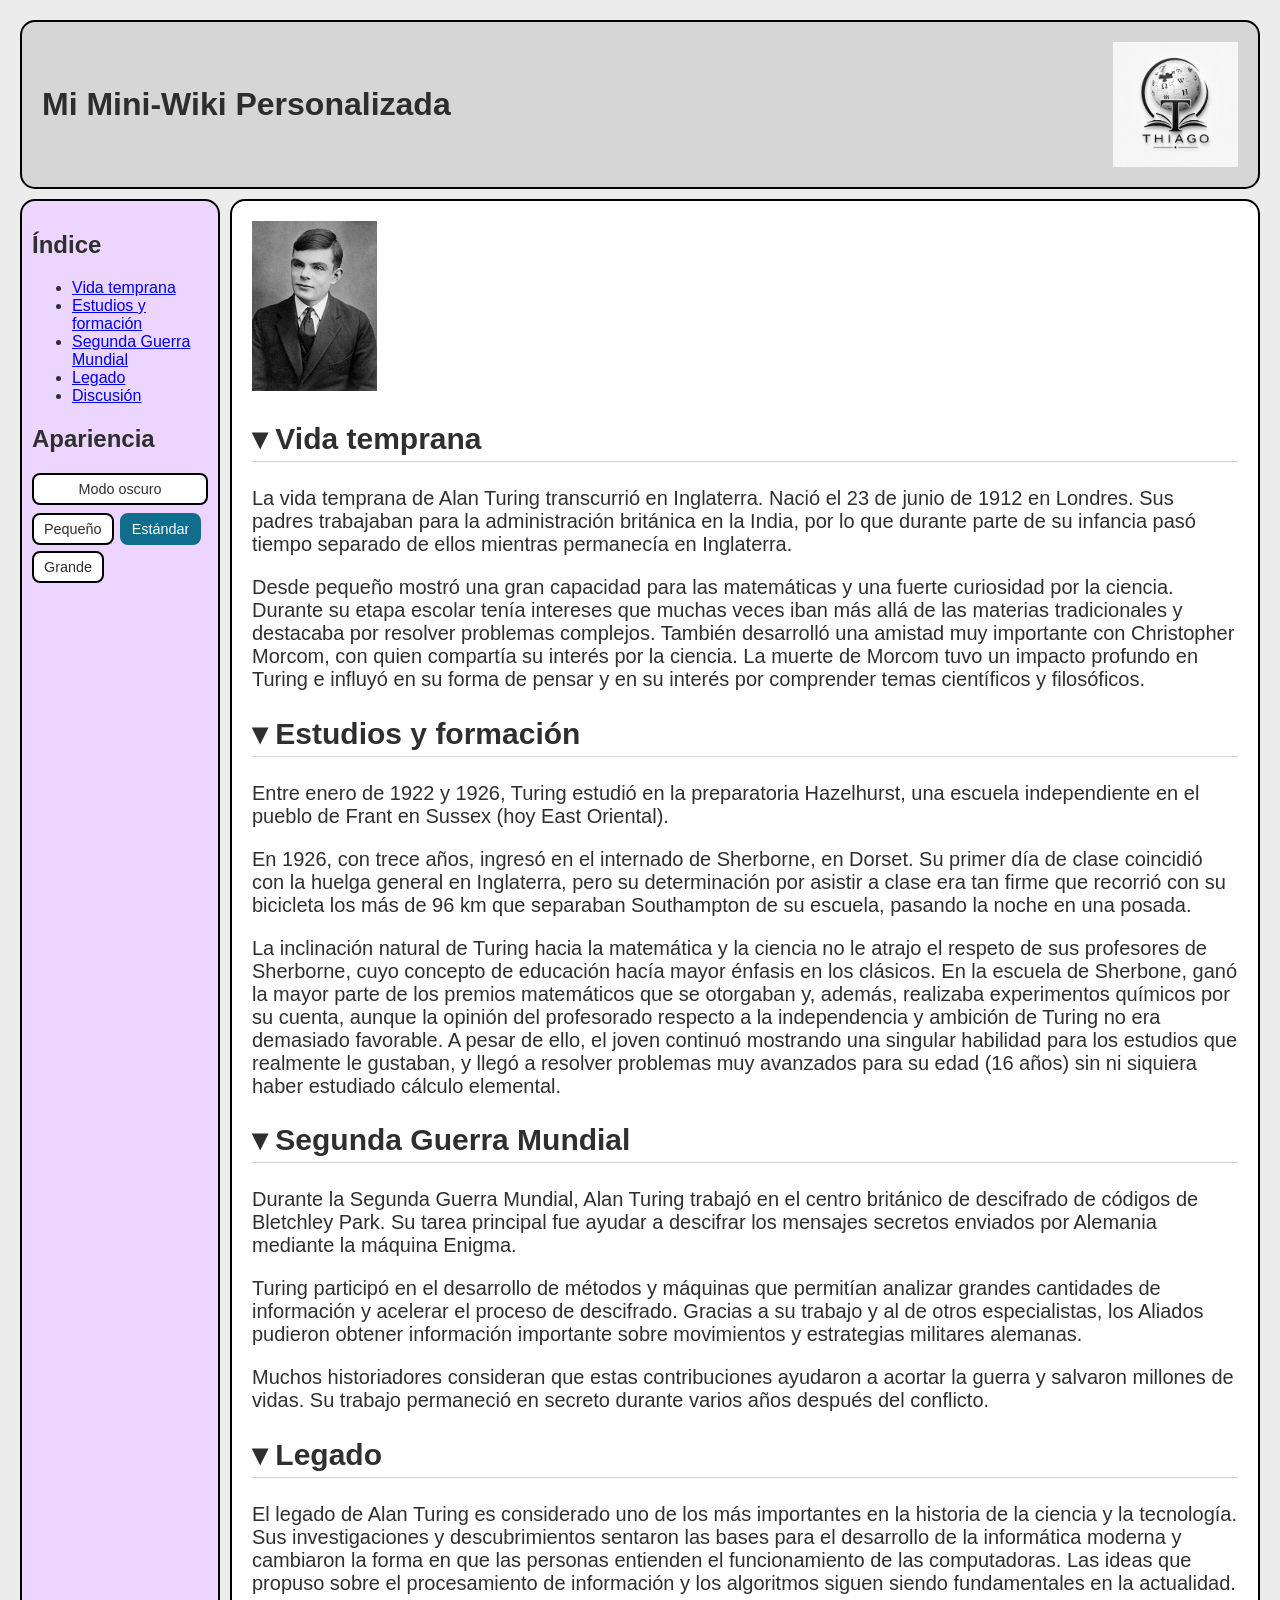
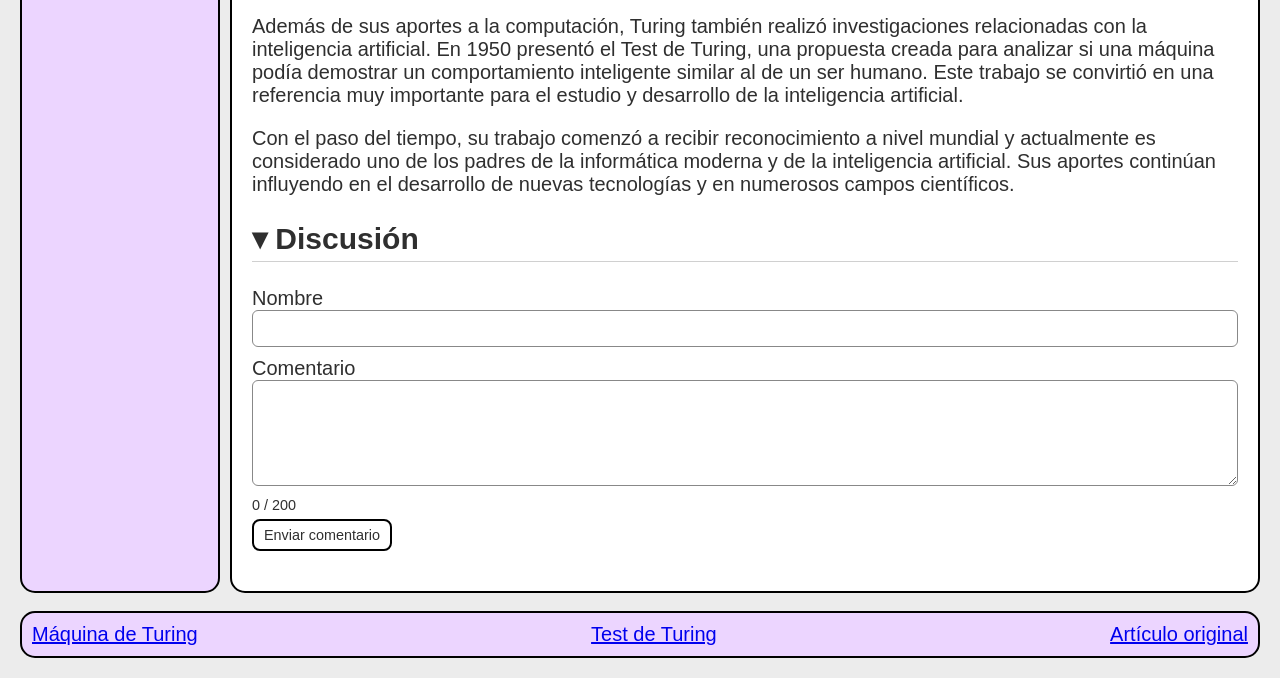
==== commit 3611d3e2: "los cambios anteriores eran con ia para consultar algo en clase. Este es el tp final" ====
--- a/index.html
+++ b/index.html
@@ -12,12 +12,9 @@
             <h1>Mi Mini-Wiki Personalizada</h1>
             <img src="img/logo_wiki.png" width="125" alt="Logo Mini-Wiki">
         </header>
-
         <aside>
             <h2>Índice</h2>
-            <!-- lista vacía: la completa main.js al cargar la página -->
             <ul id="indice"></ul>
-
             <h2>Apariencia</h2>
             <div class="panel-apariencia">
                 <button type="button" id="boton-modo">Modo oscuro</button>
@@ -28,55 +25,55 @@
                 </div>
             </div>
         </aside>
-
-        <main>
+        <main class="texto-estandar">
+            <img src="img/Alan_Turing_img1.jpg" width="125" alt="Alan Turing">
             <section>
-                <div class="encabezado">
-                    <h2 id="vida">Vida temprana</h2>
-                    <img src="img/Alan_Turing_img1.jpg" width="125" alt="Alan Turing">
+                <h2 id="vida">Vida temprana</h2>
+                <div class="contenido">
+                    <p>La vida temprana de Alan Turing transcurrió en Inglaterra. Nació el 23 de junio de 1912 en Londres. Sus padres trabajaban para la administración británica en la India, por lo que durante parte de su infancia pasó tiempo separado de ellos mientras permanecía en Inglaterra.</p>
+                    <p>Desde pequeño mostró una gran capacidad para las matemáticas y una fuerte curiosidad por la ciencia. Durante su etapa escolar tenía intereses que muchas veces iban más allá de las materias tradicionales y destacaba por resolver problemas complejos. También desarrolló una amistad muy importante con Christopher Morcom, con quien compartía su interés por la ciencia. La muerte de Morcom tuvo un impacto profundo en Turing e influyó en su forma de pensar y en su interés por comprender temas científicos y filosóficos.</p>
                 </div>
-                <p>La vida temprana de Alan Turing transcurrió en Inglaterra. Nació el 23 de junio de 1912 en Londres. Sus padres trabajaban para la administración británica en la India, por lo que durante parte de su infancia pasó tiempo separado de ellos mientras permanecía en Inglaterra.</p>
-                <p>Desde pequeño mostró una gran capacidad para las matemáticas y una fuerte curiosidad por la ciencia. Durante su etapa escolar tenía intereses que muchas veces iban más allá de las materias tradicionales y destacaba por resolver problemas complejos. También desarrolló una amistad muy importante con Christopher Morcom, con quien compartía su interés por la ciencia. La muerte de Morcom tuvo un impacto profundo en Turing e influyó en su forma de pensar y en su interés por comprender temas científicos y filosóficos.</p>
             </section>
-
             <section>
                 <h2 id="estudios">Estudios y formación</h2>
-                <p>Entre enero de 1922 y 1926, Turing estudió en la preparatoria Hazelhurst, una escuela independiente en el pueblo de Frant en Sussex (hoy East Oriental).</p>
-                <p>En 1926, con trece años, ingresó en el internado de Sherborne, en Dorset. Su primer día de clase coincidió con la huelga general en Inglaterra, pero su determinación por asistir a clase era tan firme que recorrió con su bicicleta los más de 96 km que separaban Southampton de su escuela, pasando la noche en una posada.</p>
-                <p>La inclinación natural de Turing hacia la matemática y la ciencia no le atrajo el respeto de sus profesores de Sherborne, cuyo concepto de educación hacía mayor énfasis en los clásicos. En la escuela de Sherbone, ganó la mayor parte de los premios matemáticos que se otorgaban y, además, realizaba experimentos químicos por su cuenta, aunque la opinión del profesorado respecto a la independencia y ambición de Turing no era demasiado favorable. A pesar de ello, el joven continuó mostrando una singular habilidad para los estudios que realmente le gustaban, y llegó a resolver problemas muy avanzados para su edad (16 años) sin ni siquiera haber estudiado cálculo elemental.</p>
+                <div class="contenido">
+                    <p>Entre enero de 1922 y 1926, Turing estudió en la preparatoria Hazelhurst, una escuela independiente en el pueblo de Frant en Sussex (hoy East Oriental).</p>
+                    <p>En 1926, con trece años, ingresó en el internado de Sherborne, en Dorset. Su primer día de clase coincidió con la huelga general en Inglaterra, pero su determinación por asistir a clase era tan firme que recorrió con su bicicleta los más de 96 km que separaban Southampton de su escuela, pasando la noche en una posada.</p>
+                    <p>La inclinación natural de Turing hacia la matemática y la ciencia no le atrajo el respeto de sus profesores de Sherborne, cuyo concepto de educación hacía mayor énfasis en los clásicos. En la escuela de Sherbone, ganó la mayor parte de los premios matemáticos que se otorgaban y, además, realizaba experimentos químicos por su cuenta, aunque la opinión del profesorado respecto a la independencia y ambición de Turing no era demasiado favorable. A pesar de ello, el joven continuó mostrando una singular habilidad para los estudios que realmente le gustaban, y llegó a resolver problemas muy avanzados para su edad (16 años) sin ni siquiera haber estudiado cálculo elemental.</p>
+                </div>
             </section>
-
             <section>
                 <h2 id="guerra">Segunda Guerra Mundial</h2>
-                <p>Durante la Segunda Guerra Mundial, Alan Turing trabajó en el centro británico de descifrado de códigos de Bletchley Park. Su tarea principal fue ayudar a descifrar los mensajes secretos enviados por Alemania mediante la máquina Enigma.</p>
-                <p>Turing participó en el desarrollo de métodos y máquinas que permitían analizar grandes cantidades de información y acelerar el proceso de descifrado. Gracias a su trabajo y al de otros especialistas, los Aliados pudieron obtener información importante sobre movimientos y estrategias militares alemanas.</p>
-                <p>Muchos historiadores consideran que estas contribuciones ayudaron a acortar la guerra y salvaron millones de vidas. Su trabajo permaneció en secreto durante varios años después del conflicto.</p>
+                <div class="contenido">
+                    <p>Durante la Segunda Guerra Mundial, Alan Turing trabajó en el centro británico de descifrado de códigos de Bletchley Park. Su tarea principal fue ayudar a descifrar los mensajes secretos enviados por Alemania mediante la máquina Enigma.</p>
+                    <p>Turing participó en el desarrollo de métodos y máquinas que permitían analizar grandes cantidades de información y acelerar el proceso de descifrado. Gracias a su trabajo y al de otros especialistas, los Aliados pudieron obtener información importante sobre movimientos y estrategias militares alemanas.</p>
+                    <p>Muchos historiadores consideran que estas contribuciones ayudaron a acortar la guerra y salvaron millones de vidas. Su trabajo permaneció en secreto durante varios años después del conflicto.</p>
+                </div>
             </section>
-
             <section>
                 <h2 id="legado">Legado</h2>
-                <p>El legado de Alan Turing es considerado uno de los más importantes en la historia de la ciencia y la tecnología. Sus investigaciones y descubrimientos sentaron las bases para el desarrollo de la informática moderna y cambiaron la forma en que las personas entienden el funcionamiento de las computadoras. Las ideas que propuso sobre el procesamiento de información y los algoritmos siguen siendo fundamentales en la actualidad.</p>
-                <p>Además de sus aportes a la computación, Turing también realizó investigaciones relacionadas con la inteligencia artificial. En 1950 presentó el Test de Turing, una propuesta creada para analizar si una máquina podía demostrar un comportamiento inteligente similar al de un ser humano. Este trabajo se convirtió en una referencia muy importante para el estudio y desarrollo de la inteligencia artificial.</p>
-                <p>Con el paso del tiempo, su trabajo comenzó a recibir reconocimiento a nivel mundial y actualmente es considerado uno de los padres de la informática moderna y de la inteligencia artificial. Sus aportes continúan influyendo en el desarrollo de nuevas tecnologías y en numerosos campos científicos.</p>
+                <div class="contenido">
+                    <p>El legado de Alan Turing es considerado uno de los más importantes en la historia de la ciencia y la tecnología. Sus investigaciones y descubrimientos sentaron las bases para el desarrollo de la informática moderna y cambiaron la forma en que las personas entienden el funcionamiento de las computadoras. Las ideas que propuso sobre el procesamiento de información y los algoritmos siguen siendo fundamentales en la actualidad.</p>
+                    <p>Además de sus aportes a la computación, Turing también realizó investigaciones relacionadas con la inteligencia artificial. En 1950 presentó el Test de Turing, una propuesta creada para analizar si una máquina podía demostrar un comportamiento inteligente similar al de un ser humano. Este trabajo se convirtió en una referencia muy importante para el estudio y desarrollo de la inteligencia artificial.</p>
+                    <p>Con el paso del tiempo, su trabajo comenzó a recibir reconocimiento a nivel mundial y actualmente es considerado uno de los padres de la informática moderna y de la inteligencia artificial. Sus aportes continúan influyendo en el desarrollo de nuevas tecnologías y en numerosos campos científicos.</p>
+                </div>
             </section>
-
             <section>
                 <h2 id="discusion">Discusión</h2>
-                <form id="formulario-comentario" novalidate>
-                    <label for="nombre-comentario">Nombre</label>
-                    <input type="text" id="nombre-comentario" name="nombre">
-
-                    <label for="texto-comentario">Comentario</label>
-                    <textarea id="texto-comentario" name="comentario" rows="4"></textarea>
-
-                    <p id="contador-comentario" class="contador">0 / 200</p>
-                    <button type="submit">Enviar comentario</button>
-                </form>
-                <p id="aviso-comentario" class="aviso"></p>
-                <ul id="lista-comentarios"></ul>
+                <div class="contenido">
+                    <form id="formulario-comentario" novalidate>
+                        <label for="nombre-comentario">Nombre</label>
+                        <input type="text" id="nombre-comentario" name="nombre">
+                        <label for="texto-comentario">Comentario</label>
+                        <textarea id="texto-comentario" name="comentario" rows="4"></textarea>
+                        <p id="contador-comentario" class="contador">0 / 200</p>
+                        <button type="submit">Enviar comentario</button>
+                    </form>
+                    <p id="aviso-comentario" class="aviso"></p>
+                    <ul id="lista-comentarios"></ul>
+                </div>
             </section>
         </main>
-
         <footer>
             <a href="tema2.html">Máquina de Turing</a><br>
             <a href="tema3.html">Test de Turing</a><br>
--- a/estilos.css
+++ b/estilos.css
@@ -42,13 +42,13 @@
     background: #ffffff;
     border: 2px solid black;
     padding: 20px;
-    font-size: 1.25rem; 
     border-radius: 15px;
 }
 
 main h2 {
     border-bottom: 1px solid #d0d0d0;
     padding-bottom: 5px;
+    cursor: pointer;
 }
 
 main img {
@@ -70,13 +70,6 @@
     border-radius: 15px;
 }
 
-.encabezado {
-    display: flex;
-    align-items: center;
-    justify-content: space-between;
-    flex-direction: row;
-}
-
 .panel-apariencia {
     display: flex;
     flex-direction: column;
@@ -89,9 +82,7 @@
     gap: 6px;
 }
 
-aside button,
-#formulario-comentario button,
-.borrar {
+button {
     padding: 6px 10px;
     border: 2px solid black;
     border-radius: 8px;
@@ -101,15 +92,58 @@
     font-size: 0.9rem;
 }
 
-aside button.activo {
+button.activo {
     background: #106D8E;
     border-color: #106D8E;
     color: #ffffff;
 }
 
 
-main.texto-pequeno { font-size: 1rem; }
-main.texto-grande  { font-size: 1.5rem; }
+main.texto-pequeno  { font-size: 1rem; }
+main.texto-estandar { font-size: 1.25rem; }
+main.texto-grande   { font-size: 1.5rem; }
+
+.oculto {
+    display: none;
+}
+
+
+label {
+    display: block;
+    margin-top: 10px;
+}
+
+input,
+textarea {
+    width: 100%;
+    box-sizing: border-box;
+    padding: 6px;
+    font: inherit;
+    border: 1px solid #888;
+    border-radius: 6px;
+}
+
+.error {
+    border: 2px solid #A23B2C;
+}
+
+.contador {
+    font-size: 0.9rem;
+    margin: 6px 0;
+}
+
+.aviso {
+    color: #A23B2C;
+    font-weight: bold;
+}
+
+#lista-comentarios li {
+    margin-bottom: 12px;
+}
+
+#lista-comentarios p {
+    margin: 4px 0;
+}
 
 
 body.oscuro {
@@ -134,8 +168,13 @@
     border-color: #8a8f94;
 }
 
-body.oscuro main h2 { border-bottom-color: #555b61; }
-body.oscuro a { color: #9ecbff; }
+body.oscuro main h2 {
+    border-bottom-color: #555b61;
+}
+
+body.oscuro a {
+    color: #9ecbff;
+}
 
 body.oscuro input,
 body.oscuro textarea {
@@ -143,54 +182,18 @@
     color: #e6e6e6;
 }
 
-body.oscuro aside button:not(.activo),
-body.oscuro #formulario-comentario button,
-body.oscuro .borrar {
+body.oscuro button {
     background: #2a2f33;
     color: #e6e6e6;
     border-color: #8a8f94;
 }
 
-
-main section h2 { cursor: pointer; }
-
-
-main section h2::before { content: "▾ "; }
-main section.plegada h2::before { content: "▸ "; }
-
-
-main section.plegada > :not(h2):not(.encabezado) { display: none; }
-main section.plegada .encabezado img { display: none; }
-
-
-#formulario-comentario label {
-    display: block;
-    margin-top: 10px;
+body.oscuro button.activo {
+    background: #106D8E;
+    border-color: #106D8E;
+    color: #ffffff;
 }
 
-#formulario-comentario input,
-#formulario-comentario textarea {
-    width: 100%;
-    box-sizing: border-box;
-    padding: 6px;
-    font: inherit;
-    border: 1px solid #888;
-    border-radius: 6px;
-}
-
-
-#formulario-comentario input.error,
-#formulario-comentario textarea.error {
-    border: 2px solid #A23B2C;
-}
-
-.contador { font-size: 0.9rem; margin: 6px 0; }
-.contador.error { color: #A23B2C; font-weight: bold; }
-
-.aviso { color: #A23B2C; font-weight: bold; }
-body.oscuro .aviso,
-body.oscuro .contador.error { color: #ff8a7a; }
-
-#lista-comentarios { padding-left: 20px; }
-#lista-comentarios li { margin-bottom: 12px; }
-#lista-comentarios p { margin: 4px 0; overflow-wrap: anywhere; }+body.oscuro .aviso {
+    color: #ff8a7a;
+}
